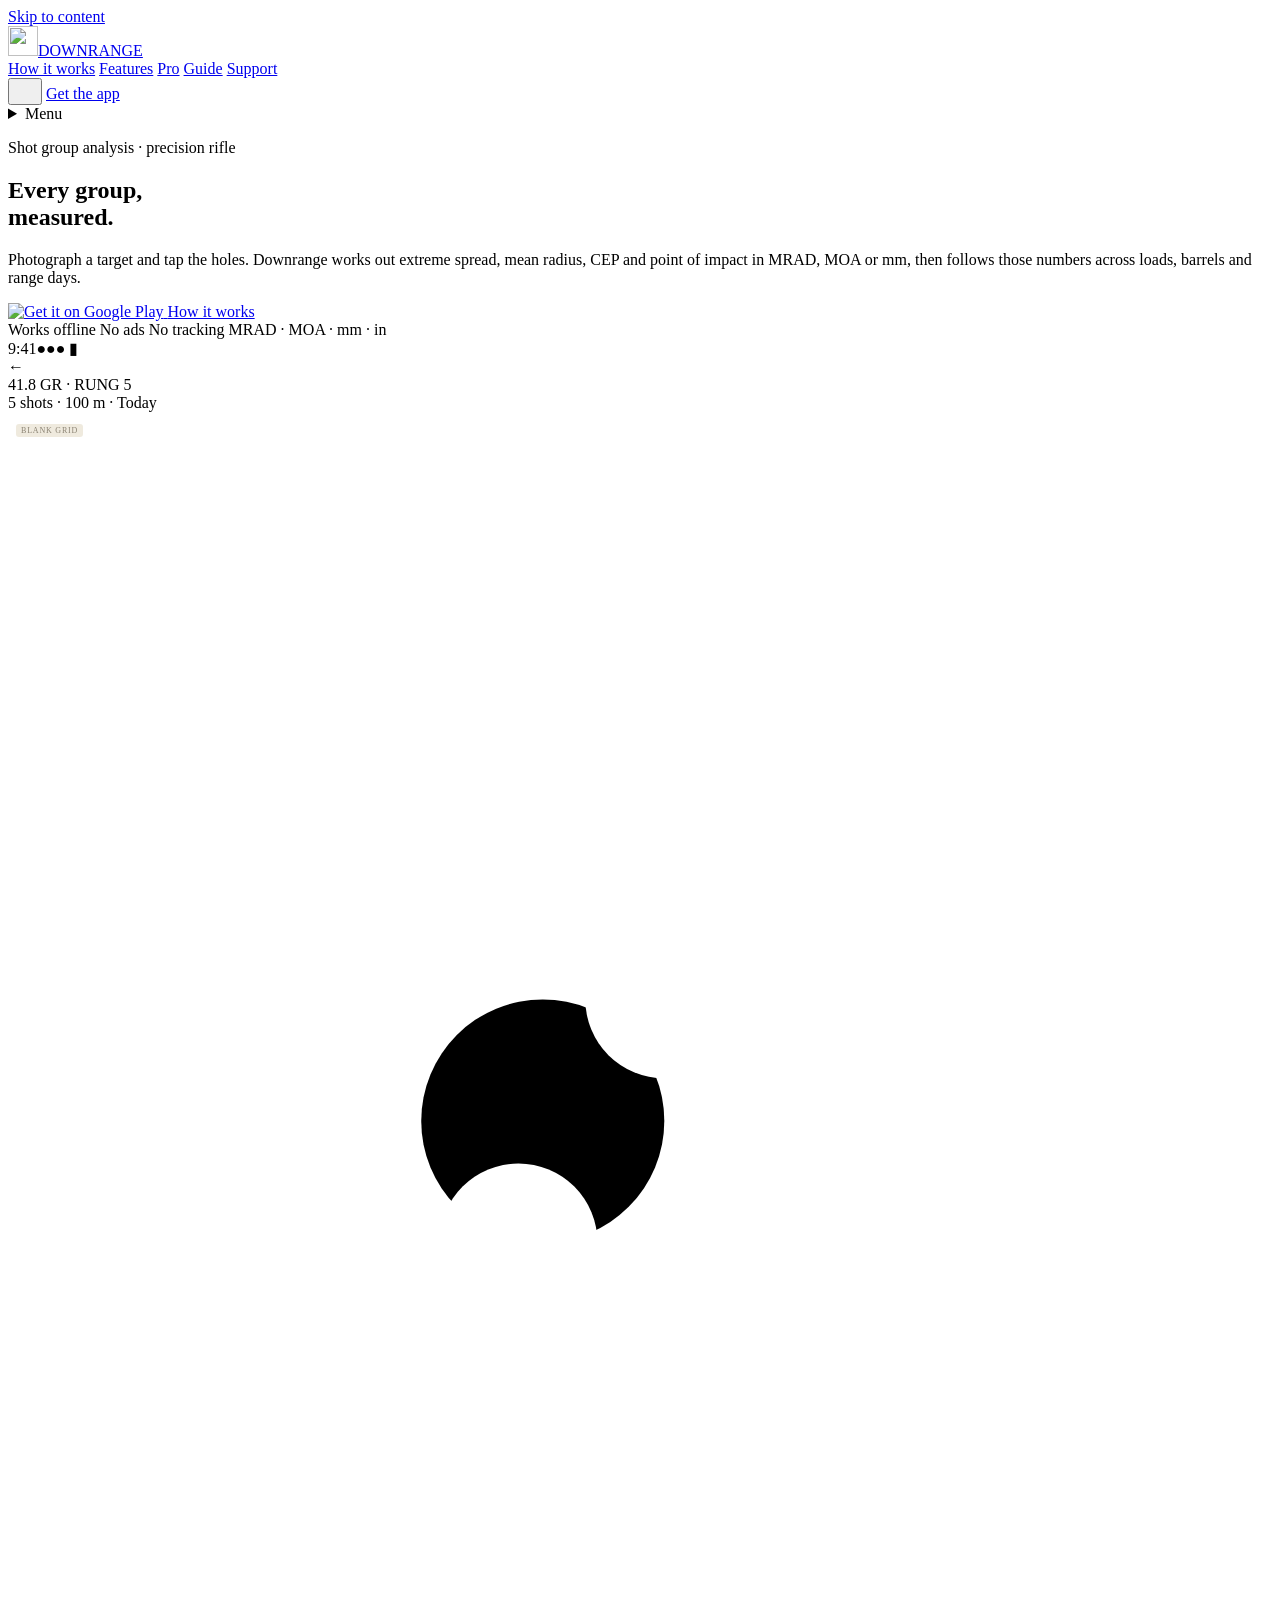
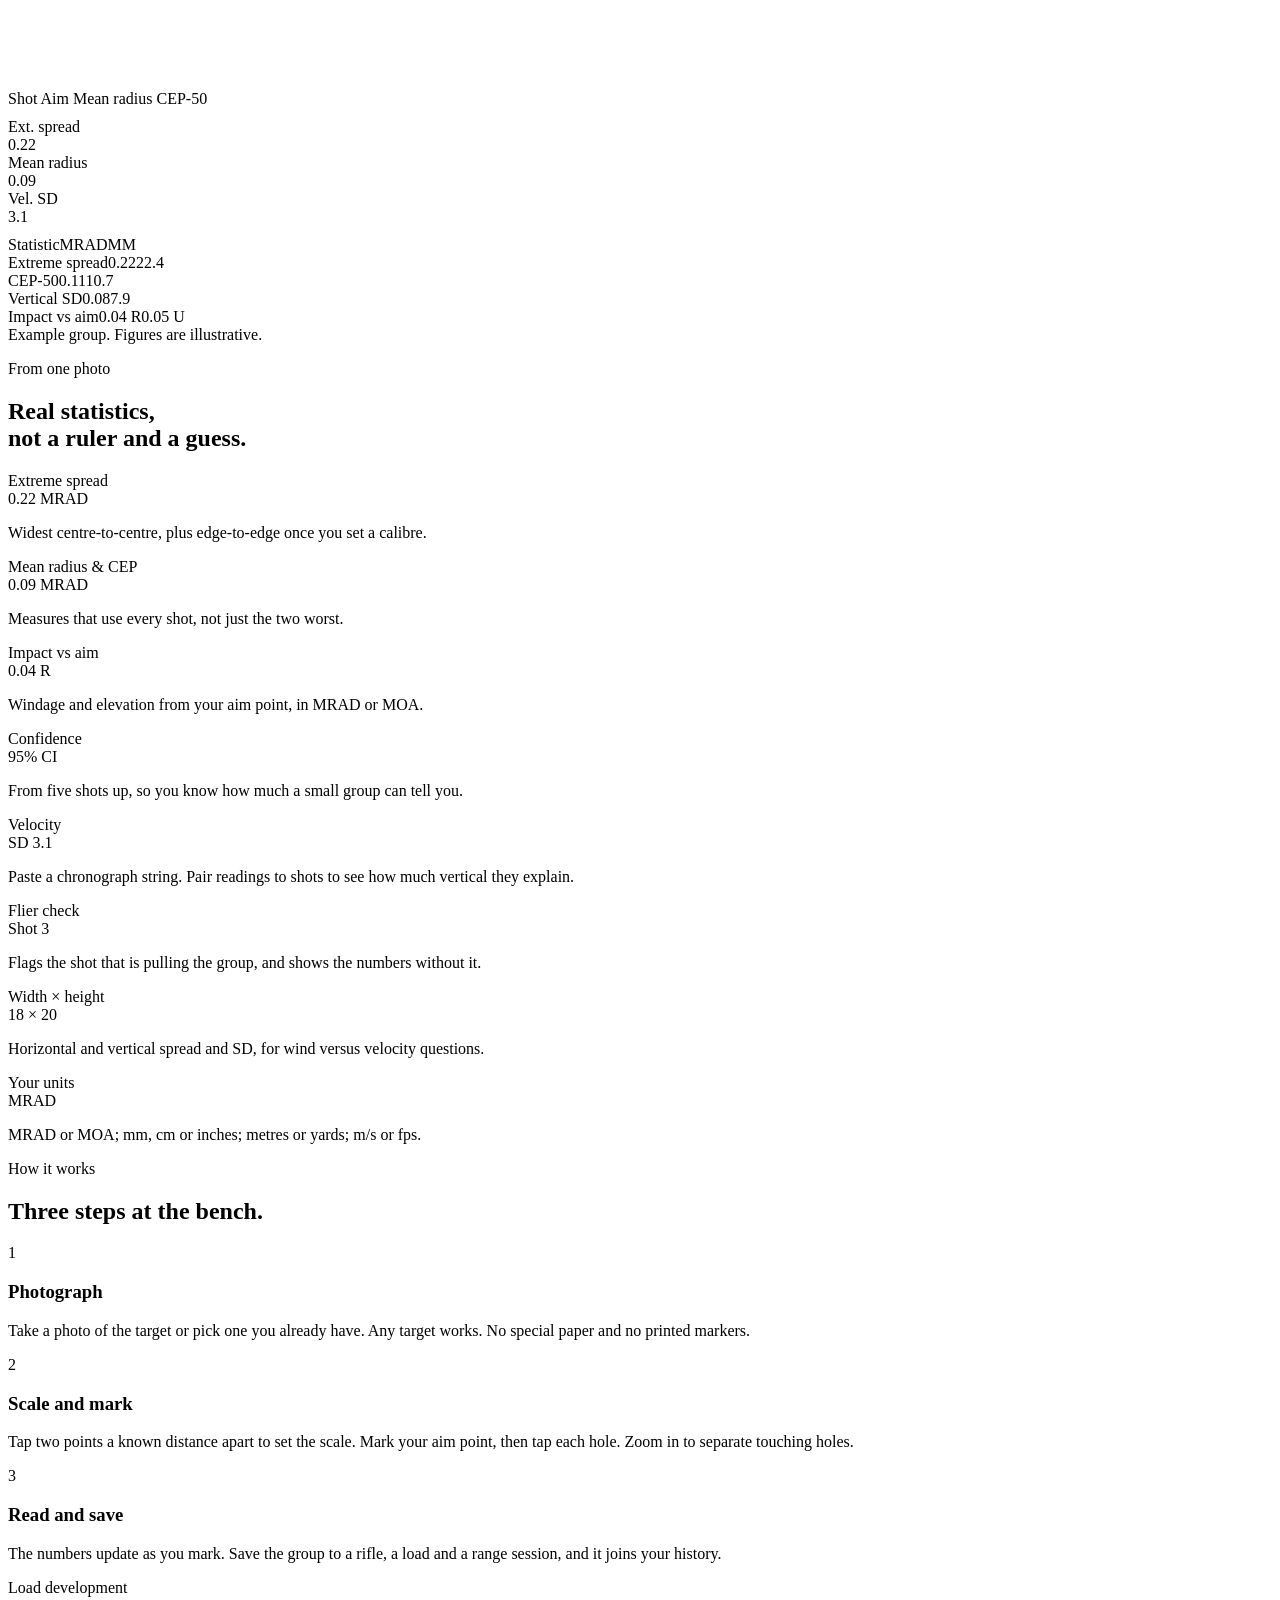
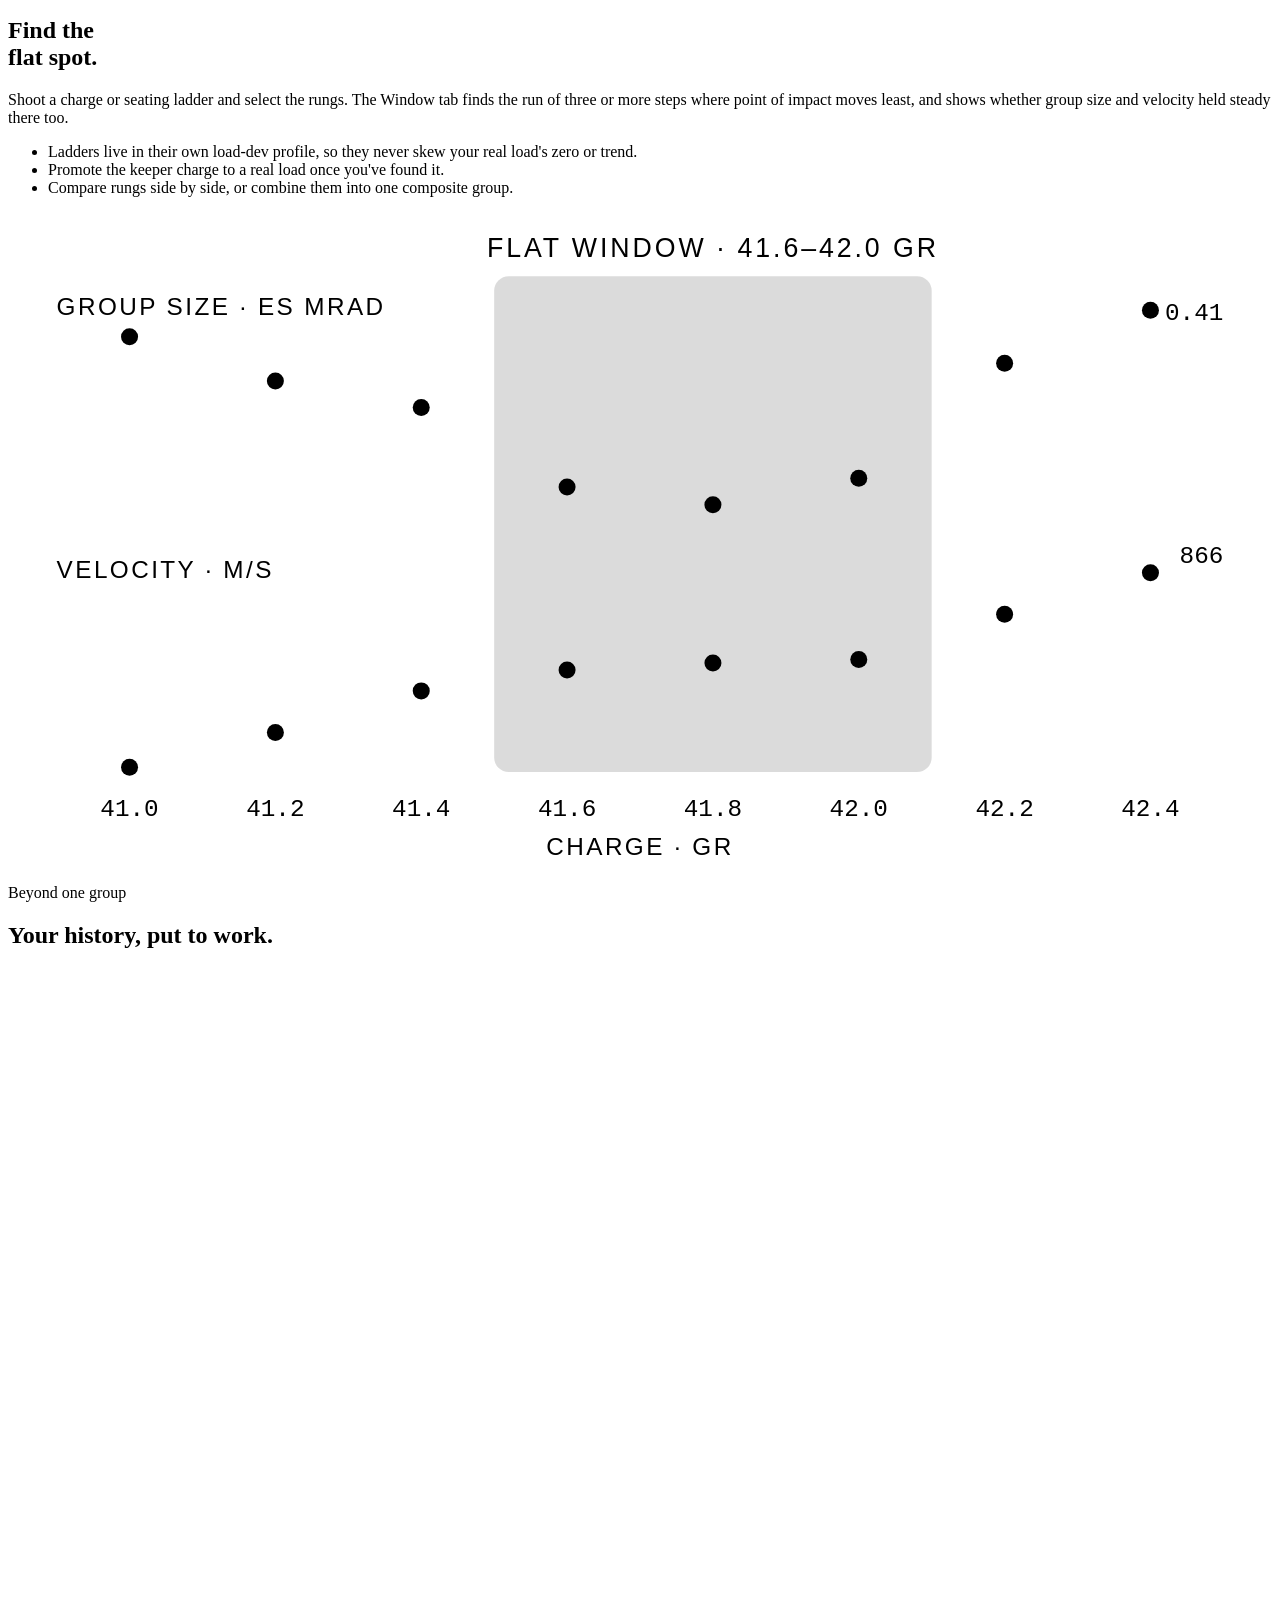
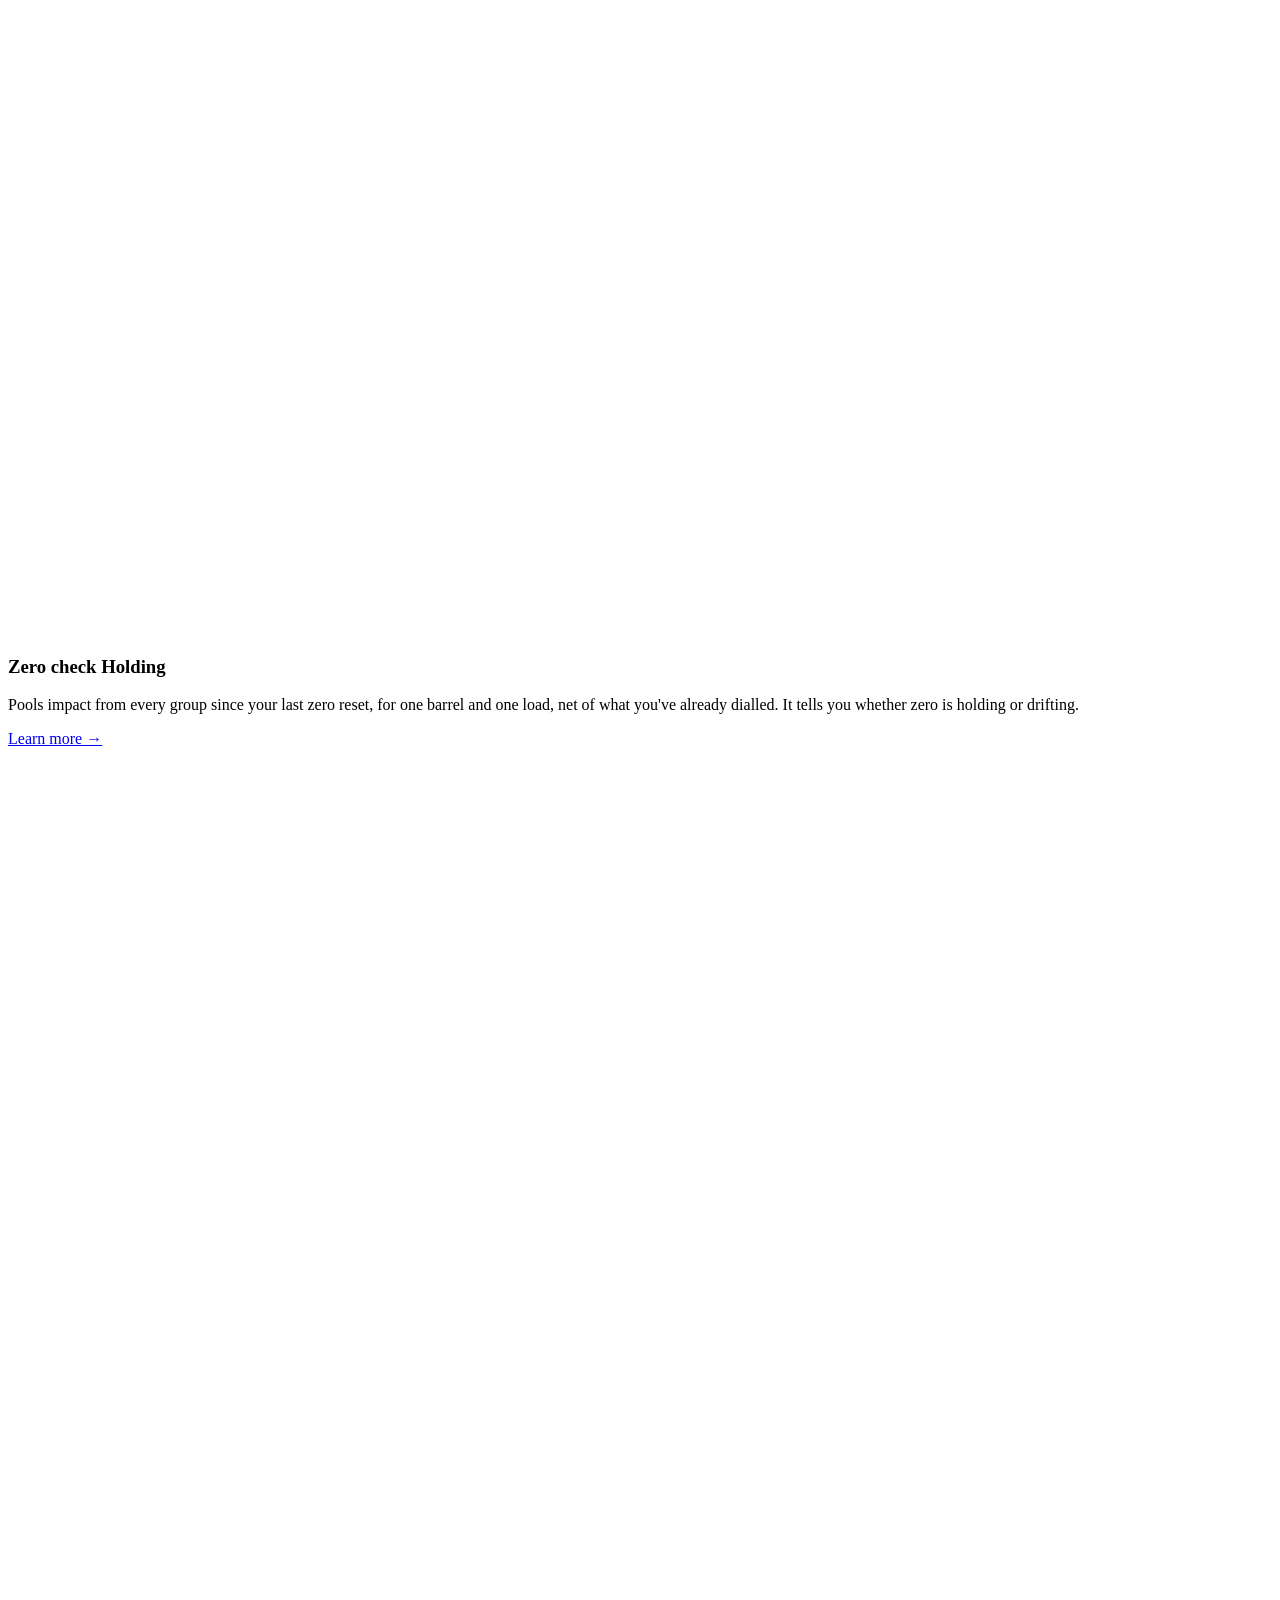
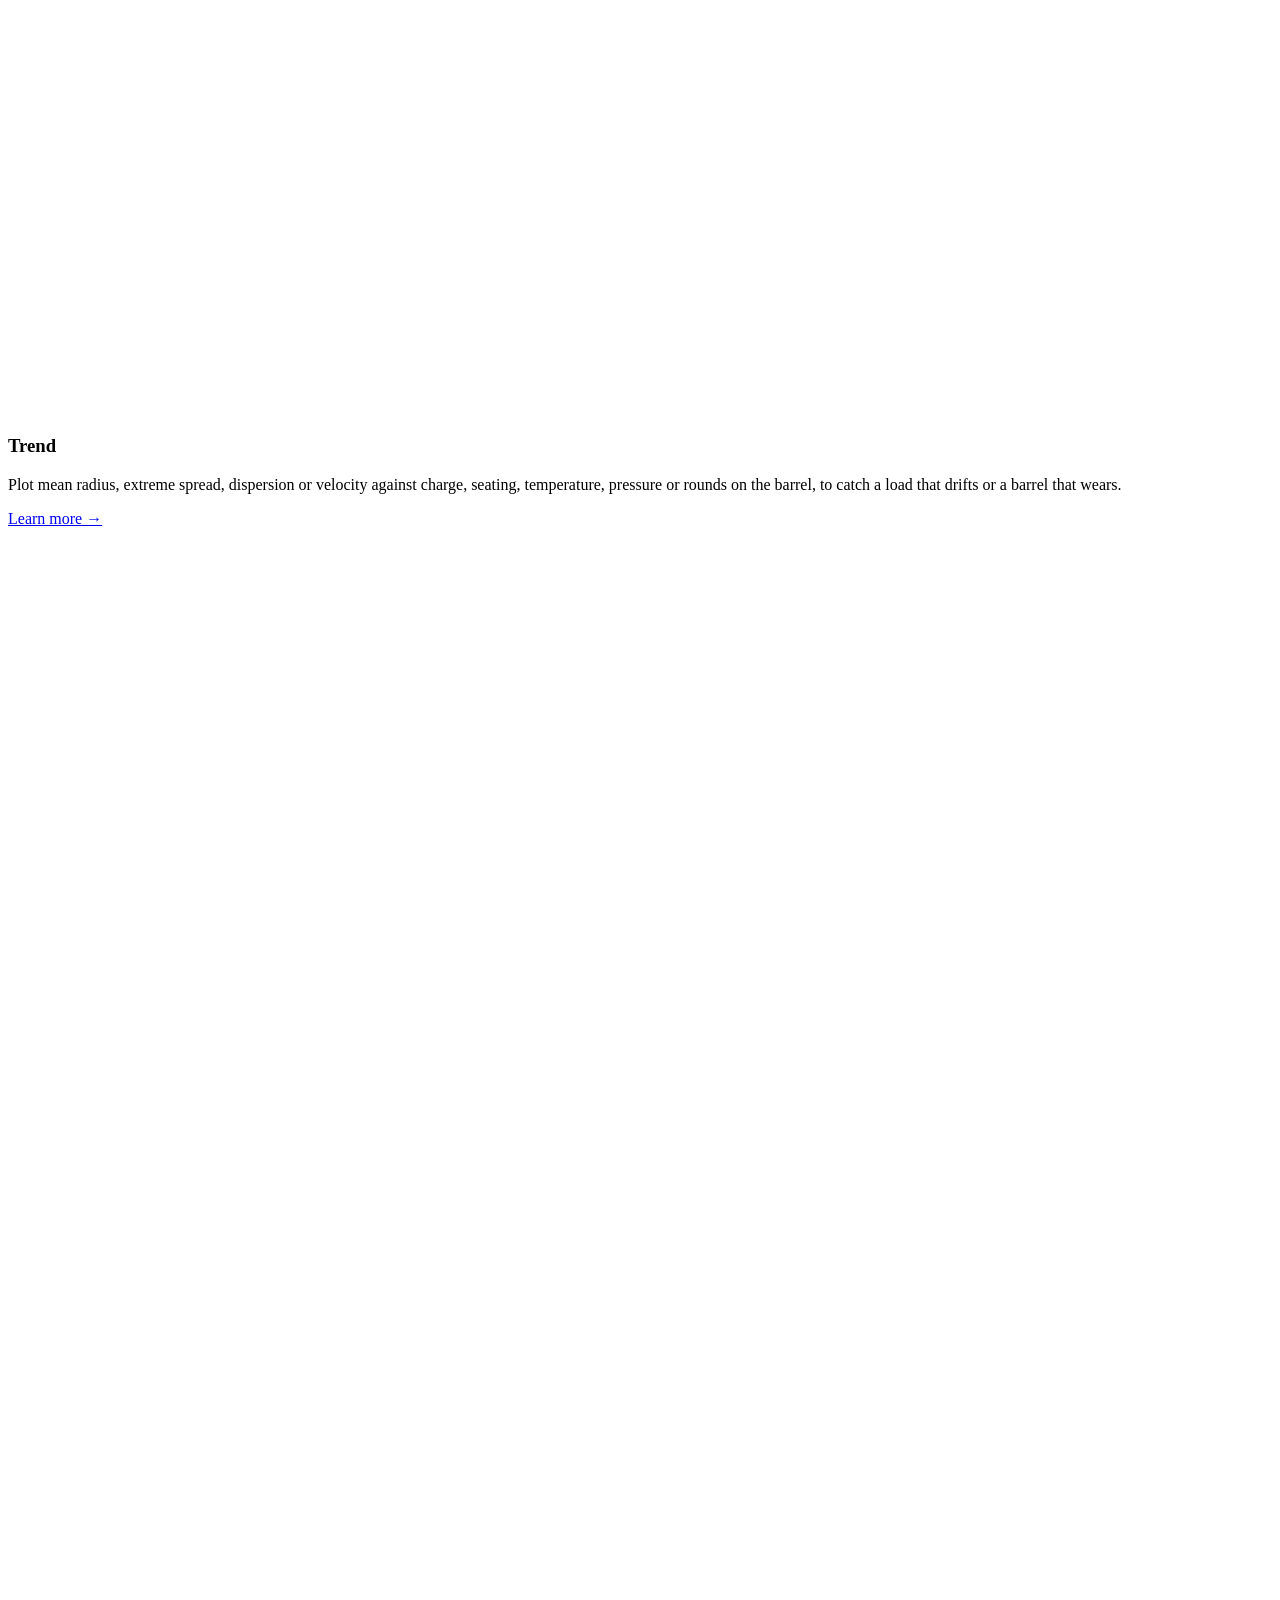
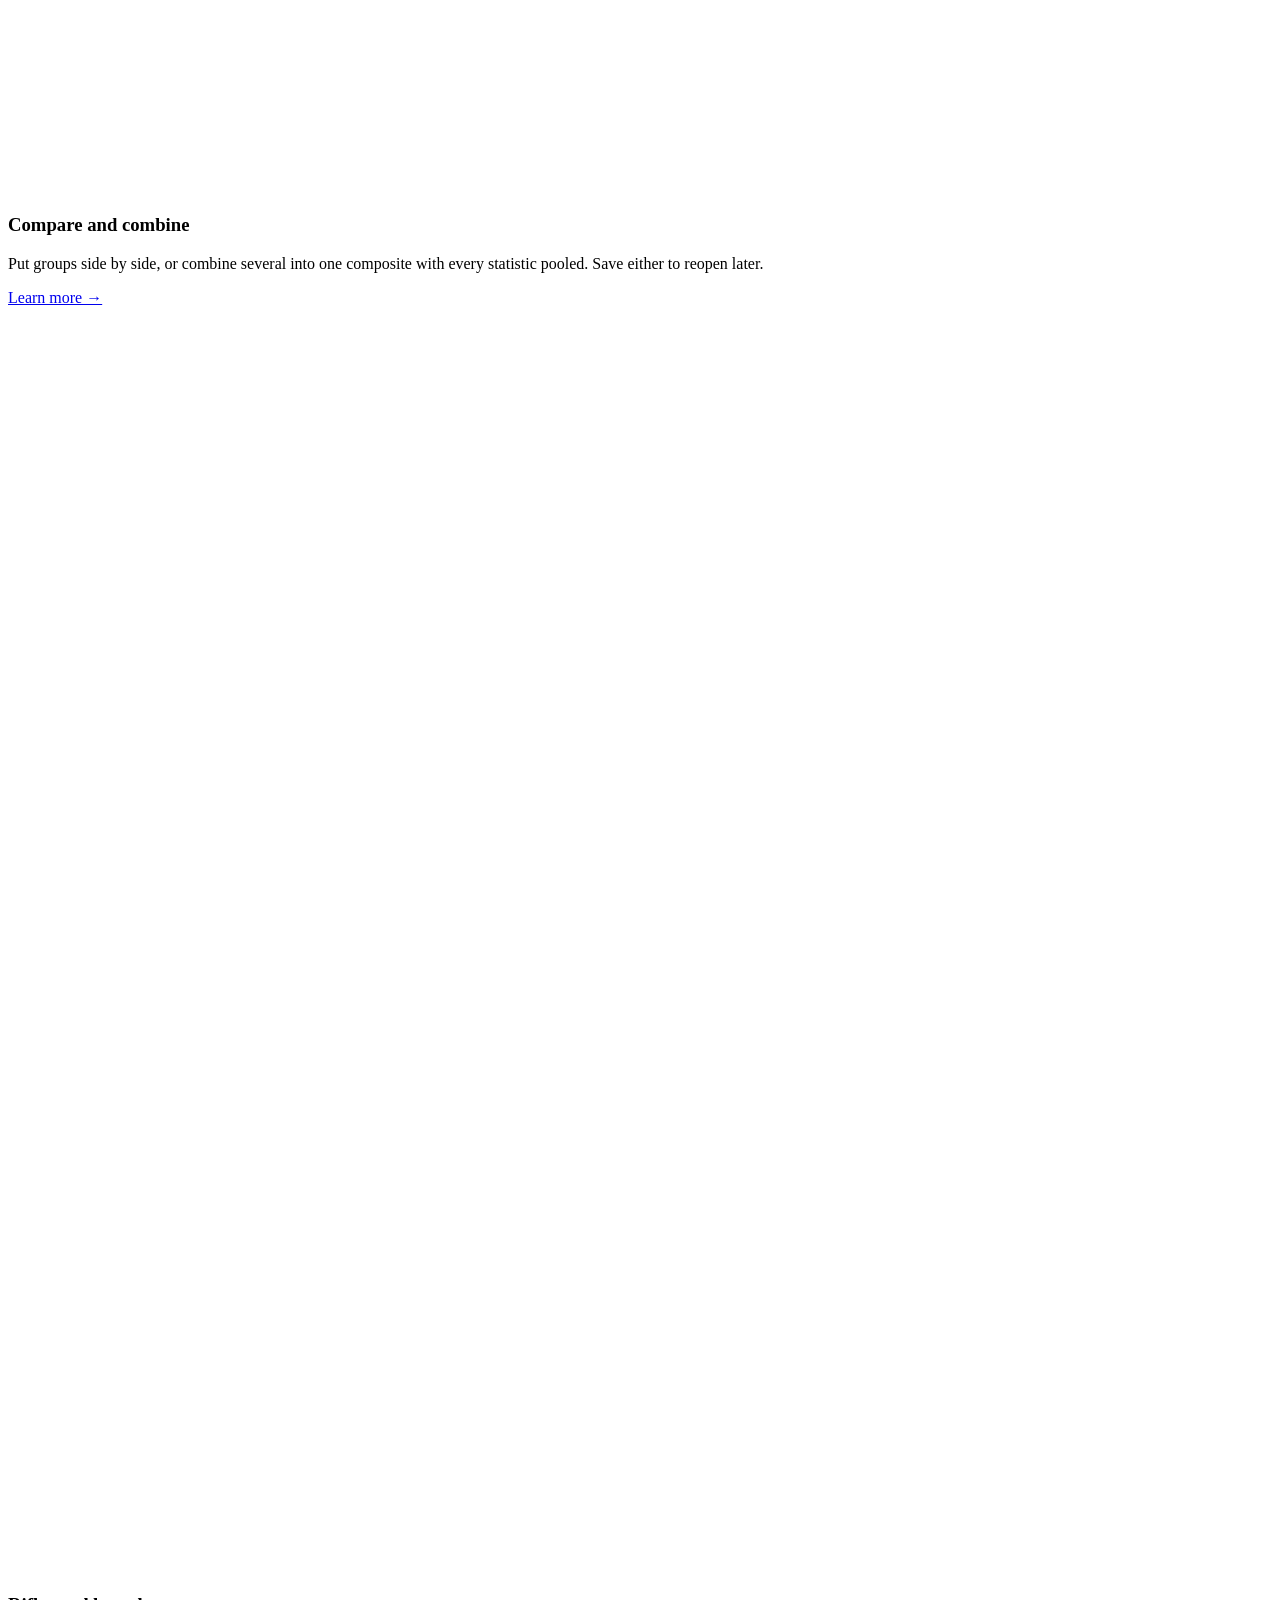
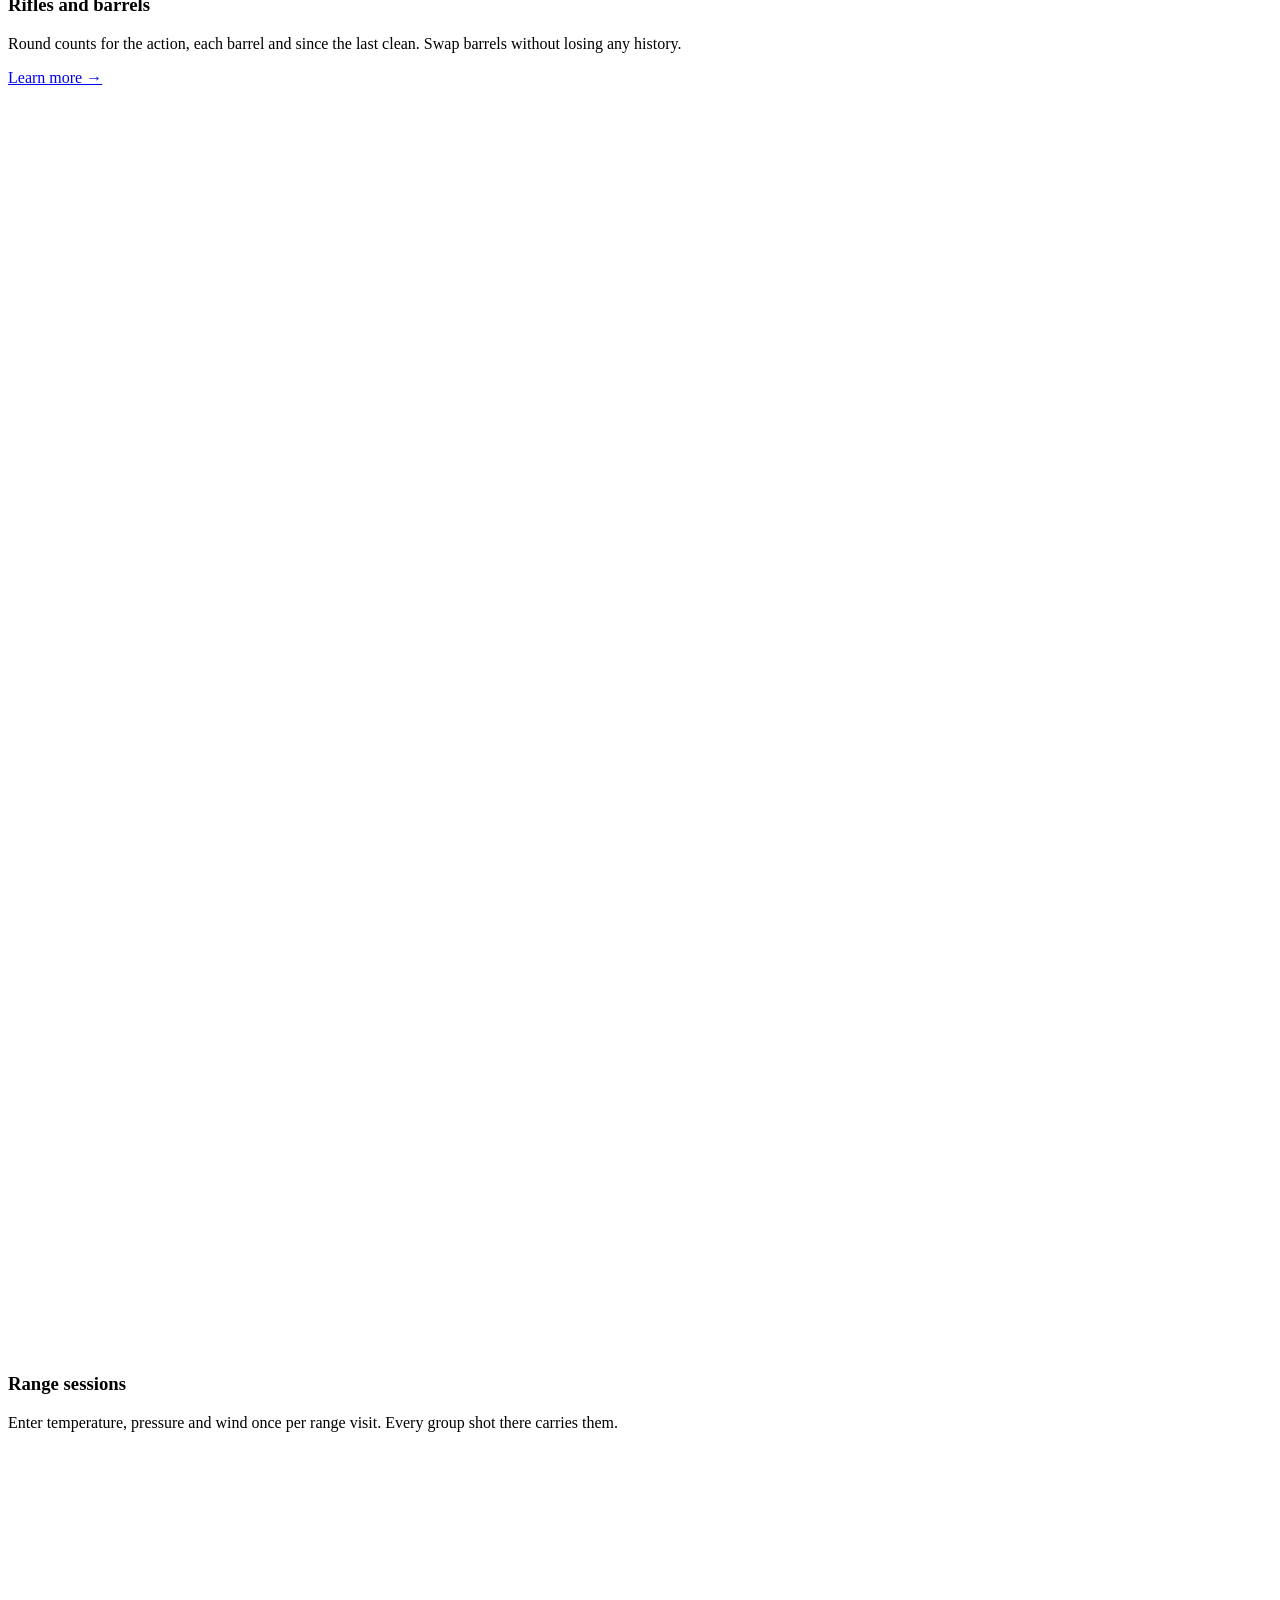
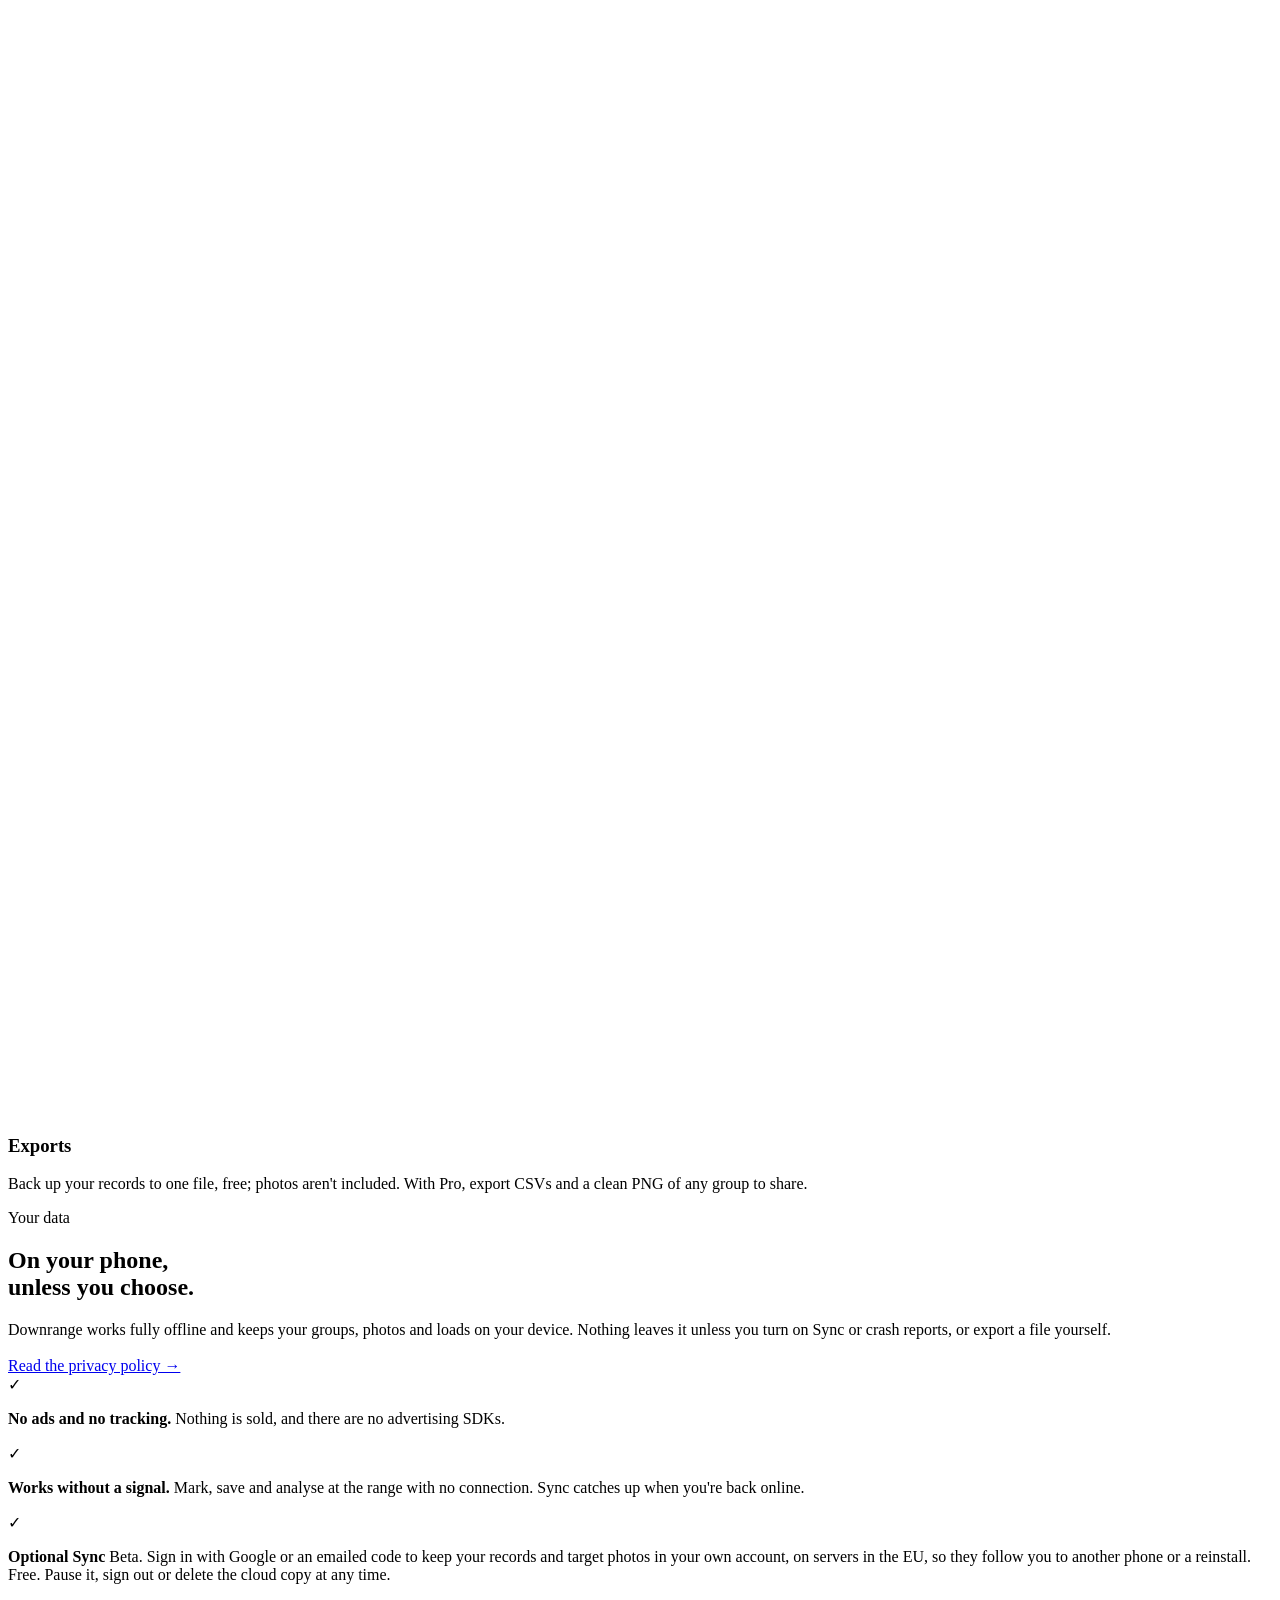
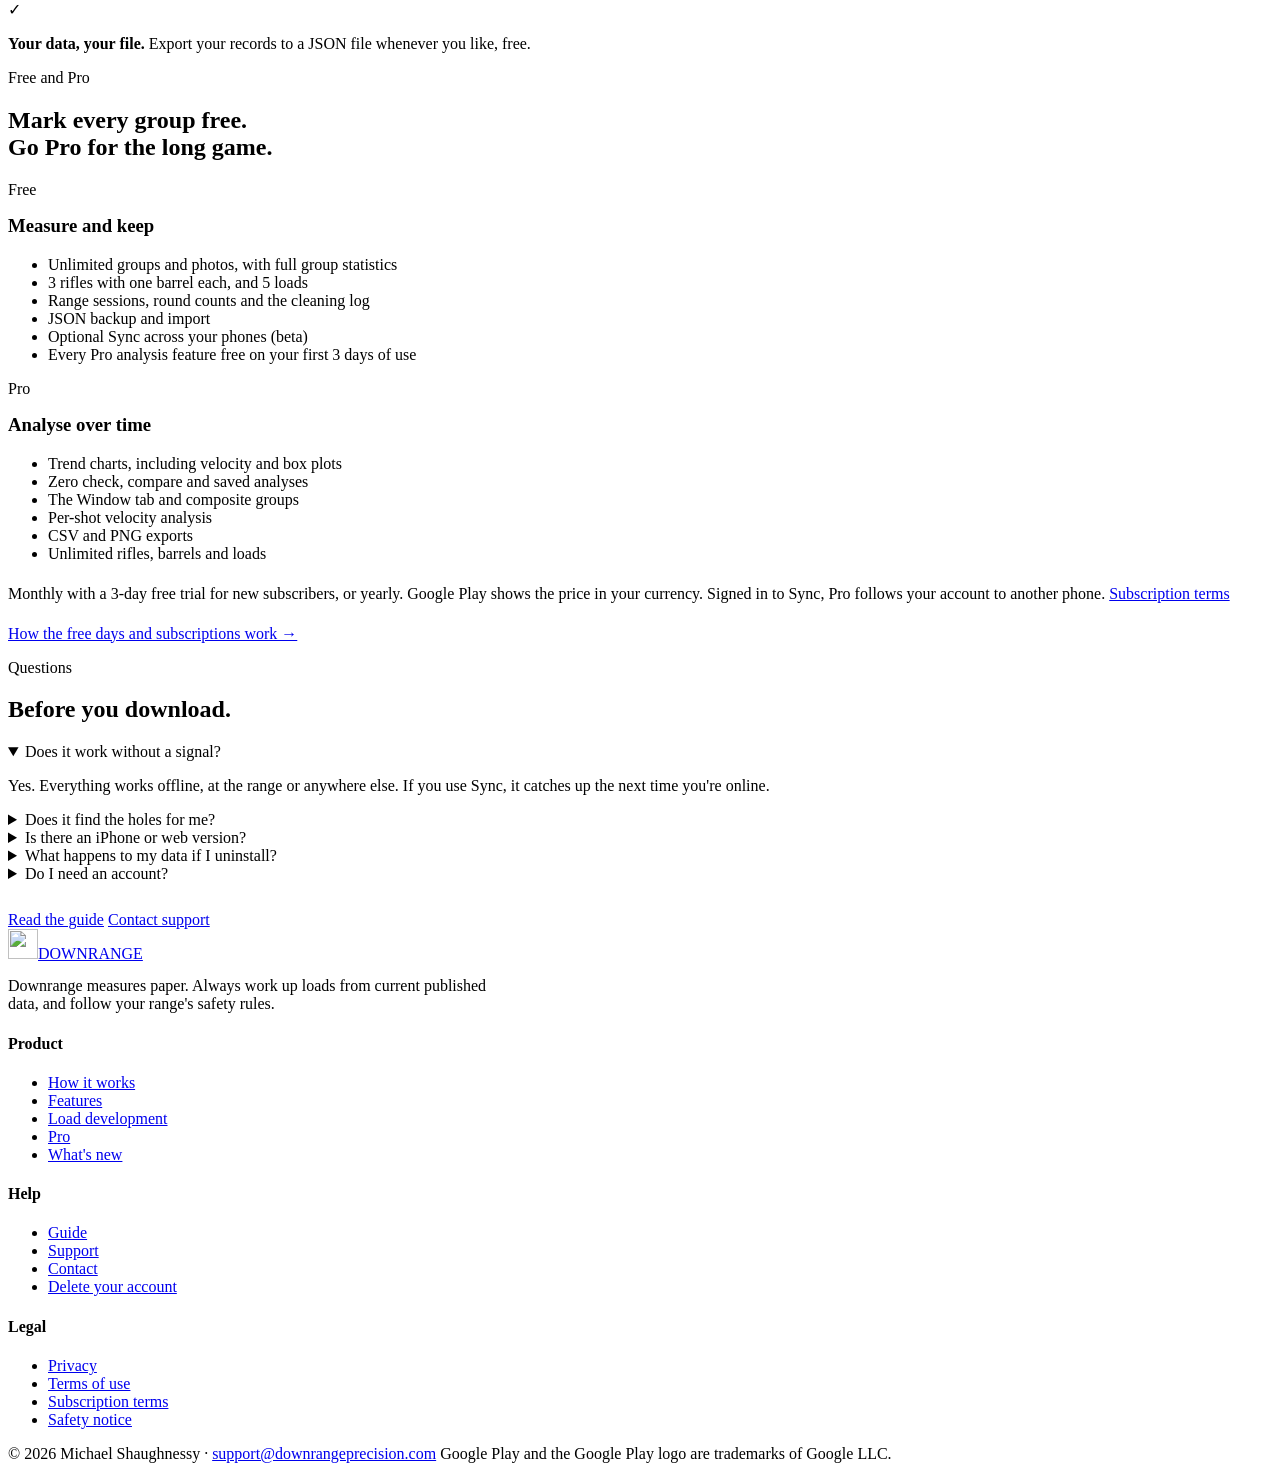
==== index.html @ 908dccd3 "Deploy 9621d02" ====
<!doctype html>
<html lang="en">
<head>
<meta charset="utf-8">
<meta name="viewport" content="width=device-width, initial-scale=1">
<meta name="theme-color" content="#1B1A17">
<meta name="robots" content="noindex, nofollow">
<link rel="icon" href="/downrange-site/icon-192.png">
<link rel="apple-touch-icon" href="/downrange-site/icon-192.png">
<script>
  // Same rule as the app: dark by default, light is the visitor's choice.
  // Set before first paint so a light-theme visitor never sees a dark flash.
  (function () {
    try { if (localStorage.getItem('downrange:site-theme') === 'light') document.documentElement.setAttribute('data-theme', 'light'); } catch (e) {}
  })();
</script>

<title>Downrange · Shot group analysis for precision rifle</title>
<meta name="description" content="Photograph a target, mark the holes, and get real group statistics in MRAD, MOA or mm. Then follow them across loads, barrels and range days. Works offline.">
  <script type="module" crossorigin src="/downrange-site/assets/site-DvRxkyaF.js"></script>
  <link rel="stylesheet" crossorigin href="/downrange-site/assets/site-BEydrbek.css">
</head>
<body>
<a class="skip" href="#main">Skip to content</a>
<header class="site-header">
  <div class="wrap">
    <a class="brand" href="/downrange-site/"><img src="/downrange-site/icon-192.png" alt="" width="30" height="30">DOWNRANGE</a>
    <nav class="nav" aria-label="Main">
      <a href="/downrange-site/#how">How it works</a>
      <a href="/downrange-site/features/" data-nav="features">Features</a>
      <a href="/downrange-site/pro/" data-nav="pro">Pro</a>
      <a href="/downrange-site/guide/" data-nav="guide">Guide</a>
      <a href="/downrange-site/support/" data-nav="support">Support</a>
    </nav>
    <div class="header-actions">
      <button class="icon-btn" id="theme-toggle" type="button" aria-label="Switch between light and dark theme">
        <svg width="18" height="18" viewBox="0 0 24 24" fill="none" stroke="var(--brass-bright)" stroke-width="1.8" stroke-linecap="round" aria-hidden="true"><circle cx="12" cy="12" r="4.5"/><path d="M12 2.5v2.2M12 19.3v2.2M2.5 12h2.2M19.3 12h2.2M5.3 5.3l1.6 1.6M17.1 17.1l1.6 1.6M5.3 18.7l1.6-1.6M17.1 6.9l1.6-1.6"/></svg>
      </button>
      <a class="btn primary pill hide-xs" href="https://play.google.com/store/apps/details?id=com.downrange.analyzer">Get the app</a>
      <details class="menu">
        <summary class="btn outline pill">Menu</summary>
        <nav class="menu-panel" aria-label="Main">
          <a href="/downrange-site/#how">How it works</a>
          <a href="/downrange-site/features/">Features</a>
          <a href="/downrange-site/pro/">Pro</a>
          <a href="/downrange-site/guide/">Guide</a>
          <a href="/downrange-site/support/">Support</a>
        </nav>
      </details>
    </div>
  </div>
</header>


<main id="main">

  <!-- ===== Hero ===== -->
  <section class="hero">
    <div class="wrap">
      <div>
        <p class="section-label eyebrow">Shot group analysis · precision rifle</p>
        <h1>Every group,<br><span class="accent">measured.</span></h1>
        <p class="lead">Photograph a target and tap the holes. Downrange works out extreme spread, mean radius, CEP and point of impact in MRAD, MOA or mm, then follows those numbers across loads, barrels and range days.</p>
        <div class="cta-row" id="get">
          <a class="play-badge" href="https://play.google.com/store/apps/details?id=com.downrange.analyzer">
            <img src="/downrange-site/assets/google-play-badge-en-BAXiFmDF.png" alt="Get it on Google Play" width="202" height="78">
          </a>
          <a class="btn lg outline" href="#how">How it works</a>
        </div>
        <div class="chip-row trust">
          <span class="chip static">Works offline</span>
          <span class="chip static">No ads</span>
          <span class="chip static">No tracking</span>
          <span class="chip static">MRAD · MOA · mm · in</span>
        </div>
      </div>

      <div class="phone-col">
        <div class="phone" role="img" aria-label="Group Detail screen: a five-shot group at 100 metres with an extreme spread of 0.22 MRAD">
          <div class="phone-screen">
            <div class="phone-status"><span>9:41</span><span>●●● ▮</span></div>
            <div class="header-pushed">
              <span class="back-btn" aria-hidden="true">←</span>
              <div class="header-titles"><div class="header-title">41.8 GR · RUNG 5</div><div class="header-subtitle">5 shots · 100 m · Today</div></div>
            </div>
            <div class="screen-pad" style="display:flex;flex-direction:column;gap:10px;padding-top:4px">
              <div style="position:relative;background:var(--paper);border-radius:12px;overflow:hidden;aspect-ratio:1/1">
                <svg viewBox="24 29 52 52" style="position:absolute;inset:0;width:100%;height:100%">
                  <g stroke="var(--grid-line)" stroke-width=".16">
                    <path d="M10 0V100M20 0V100M30 0V100M40 0V100M50 0V100M60 0V100M70 0V100M80 0V100M90 0V100"/>
                    <path d="M0 8H100M0 18H100M0 28H100M0 38H100M0 48H100M0 58H100M0 68H100M0 78H100M0 88H100M0 98H100"/>
                  </g>
                  <g fill="none" stroke="var(--ring)" stroke-width=".25">
                    <circle cx="46" cy="58" r="12"/><circle cx="46" cy="58" r="24"/><circle cx="46" cy="58" r="36"/>
                  </g>
                  <circle cx="46" cy="58" r="5" fill="var(--bull)"/>
                  <!-- aim to mean point of impact -->
                  <line x1="46" y1="58" x2="50.2" y2="52.6" stroke="var(--aim)" stroke-opacity=".55" stroke-width=".4" stroke-dasharray=".9 .9"/>
                  <!-- mean radius (brass) and CEP-50 rings around the mean POI -->
                  <circle cx="50.2" cy="52.6" r="8.77" fill="none" stroke="var(--brass-bright)" stroke-width=".4" stroke-dasharray="1.1 1.1"/>
                  <circle cx="50.2" cy="52.6" r="10.73" fill="none" stroke="var(--cep)" stroke-width=".4" stroke-dasharray="1.1 1.1"/>
                  <!-- aim point -->
                  <g stroke="var(--aim)" stroke-width=".5" fill="none">
                    <path d="M46 52.5V63.5M40.5 58H51.5"/><circle cx="46" cy="58" r="2.8"/>
                  </g>
                  <!-- shots, 6.5 mm holes, numbered in marking order -->
                  <g font-family="IBM Plex Mono, monospace" font-size="3" font-weight="600" text-anchor="middle" fill="#fff">
                    <circle cx="41" cy="47" r="3.25" fill="var(--shot)" stroke="var(--paper)" stroke-width=".35"/><text x="41" y="48.1">1</text>
                    <circle cx="55" cy="43" r="3.25" fill="var(--shot)" stroke="var(--paper)" stroke-width=".35"/><text x="55" y="44.1">2</text>
                    <circle cx="59" cy="57" r="3.25" fill="var(--shot)" stroke="var(--paper)" stroke-width=".35"/><text x="59" y="58.1">3</text>
                    <circle cx="45" cy="63" r="3.25" fill="var(--shot)" stroke="var(--paper)" stroke-width=".35"/><text x="45" y="64.1">4</text>
                    <circle cx="51" cy="53" r="3.25" fill="var(--shot)" stroke="var(--paper)" stroke-width=".35"/><text x="51" y="54.1">5</text>
                  </g>
                  <!-- mean point of impact -->
                  <path d="M50.2 49.4V55.8M47 52.6H53.4" stroke="var(--brass-bright)" stroke-width=".45"/>
                </svg>
                <div style="position:absolute;left:8px;top:8px;font-size:8px;letter-spacing:.1em;color:#8a8272;background:rgba(237,231,217,.85);padding:2px 5px;border-radius:3px">BLANK GRID</div>
              </div>
              <div class="legend">
                <span><span class="dot" style="background:var(--shot)"></span>Shot</span>
                <span><span class="dot" style="background:var(--aim)"></span>Aim</span>
                <span><span class="dot" style="border:1.5px dashed var(--brass-bright);background:none"></span>Mean radius</span>
                <span><span class="dot" style="border:1.5px dashed var(--cep);background:none"></span>CEP-50</span>
              </div>
              <div class="stat-tiles">
                <div class="stat-tile"><div class="stat-tile-label">Ext. spread</div><div class="stat-tile-val">0.22</div></div>
                <div class="stat-tile"><div class="stat-tile-label">Mean radius</div><div class="stat-tile-val">0.09</div></div>
                <div class="stat-tile"><div class="stat-tile-label">Vel. SD</div><div class="stat-tile-val">3.1</div></div>
              </div>
              <div class="stats-table">
                <div class="stats-row header"><span class="stat-label" style="color:inherit">Statistic</span><span class="stat-val">MRAD</span><span class="stat-val">MM</span></div>
                <div class="stats-row highlight"><span class="stat-label">Extreme spread</span><span class="stat-val">0.22</span><span class="stat-val">22.4</span></div>
                <div class="stats-row"><span class="stat-label">CEP-50</span><span class="stat-val">0.11</span><span class="stat-val">10.7</span></div>
                <div class="stats-row"><span class="stat-label">Vertical SD</span><span class="stat-val">0.08</span><span class="stat-val">7.9</span></div>
                <div class="stats-row"><span class="stat-label">Impact vs aim</span><span class="stat-val">0.04 R</span><span class="stat-val">0.05 U</span></div>
              </div>
            </div>
          </div>
        </div>
        <p class="small" style="margin:0">Example group. Figures are illustrative.</p>
      </div>
    </div>
  </section>

  <!-- ===== What one photo gives you ===== -->
  <section class="rule">
    <div class="wrap">
      <p class="section-label eyebrow">From one photo</p>
      <h2>Real statistics,<br>not a ruler and a guess.</h2>
      <div class="metric-grid">
        <div class="metric"><div class="stat-tile-label">Extreme spread</div><div class="stat-tile-val">0.22 MRAD</div><p>Widest centre-to-centre, plus edge-to-edge once you set a calibre.</p></div>
        <div class="metric"><div class="stat-tile-label">Mean radius &amp; CEP</div><div class="stat-tile-val">0.09 MRAD</div><p>Measures that use every shot, not just the two worst.</p></div>
        <div class="metric"><div class="stat-tile-label">Impact vs aim</div><div class="stat-tile-val">0.04 R</div><p>Windage and elevation from your aim point, in MRAD or MOA.</p></div>
        <div class="metric"><div class="stat-tile-label">Confidence</div><div class="stat-tile-val">95% CI</div><p>From five shots up, so you know how much a small group can tell you.</p></div>
        <div class="metric"><div class="stat-tile-label">Velocity</div><div class="stat-tile-val">SD 3.1</div><p>Paste a chronograph string. Pair readings to shots to see how much vertical they explain.</p></div>
        <div class="metric"><div class="stat-tile-label">Flier check</div><div class="stat-tile-val">Shot 3</div><p>Flags the shot that is pulling the group, and shows the numbers without it.</p></div>
        <div class="metric"><div class="stat-tile-label">Width × height</div><div class="stat-tile-val">18 × 20</div><p>Horizontal and vertical spread and SD, for wind versus velocity questions.</p></div>
        <div class="metric"><div class="stat-tile-label">Your units</div><div class="stat-tile-val">MRAD</div><p>MRAD or MOA; mm, cm or inches; metres or yards; m/s or fps.</p></div>
      </div>
    </div>
  </section>

  <!-- ===== How it works ===== -->
  <section class="rule" id="how">
    <div class="wrap">
      <p class="section-label eyebrow">How it works</p>
      <h2>Three steps at the bench.</h2>
      <div class="steps">
        <div class="card step"><div class="step-num">1</div><h3>Photograph</h3><p>Take a photo of the target or pick one you already have. Any target works. No special paper and no printed markers.</p></div>
        <div class="card step"><div class="step-num">2</div><h3>Scale and mark</h3><p>Tap two points a known distance apart to set the scale. Mark your aim point, then tap each hole. Zoom in to separate touching holes.</p></div>
        <div class="card step"><div class="step-num">3</div><h3>Read and save</h3><p>The numbers update as you mark. Save the group to a rifle, a load and a range session, and it joins your history.</p></div>
      </div>
    </div>
  </section>

  <!-- ===== Load development spotlight ===== -->
  <section class="rule" id="load-dev">
    <div class="wrap split">
      <div>
        <p class="section-label eyebrow">Load development</p>
        <h2>Find the<br><span class="accent">flat spot.</span></h2>
        <p class="lead" style="margin-bottom:0">Shoot a charge or seating ladder and select the rungs. The Window tab finds the run of three or more steps where point of impact moves least, and shows whether group size and velocity held steady there too.</p>
        <ul>
          <li>Ladders live in their own load-dev profile, so they never skew your real load's zero or trend.</li>
          <li>Promote the keeper charge to a real load once you've found it.</li>
          <li>Compare rungs side by side, or combine them into one composite group.</li>
        </ul>
      </div>
      <div class="card chart-card">
        <svg viewBox="0 0 520 268" role="img" aria-label="Ladder chart: group size and velocity across charges from 41.0 to 42.4 grains, with a flat window from 41.6 to 42.0">
          <rect x="200" y="26" width="180" height="204" fill="var(--brass)" opacity=".14" rx="6"/>
          <text x="290" y="18" text-anchor="middle" font-family="Oswald, sans-serif" font-size="11" letter-spacing="1.2" fill="var(--brass-bright)">FLAT WINDOW · 41.6–42.0 GR</text>
          <g font-family="Oswald, sans-serif" font-size="10" letter-spacing="1">
            <text x="20" y="42" fill="var(--brass-bright)">GROUP SIZE · ES MRAD</text>
            <text x="20" y="150" fill="var(--tag-bright)">VELOCITY · M/S</text>
          </g>
          <g stroke="var(--row-divider)" stroke-width="1"><path d="M20 120H500M20 228H500"/></g>
          <polyline fill="none" stroke="var(--brass-bright)" stroke-width="2" points="50,50.9 110,69.1 170,80 230,112.7 290,120 350,109.1 410,61.8 470,40"/>
          <g fill="var(--brass-bright)"><circle cx="50" cy="50.9" r="3.5"/><circle cx="110" cy="69.1" r="3.5"/><circle cx="170" cy="80" r="3.5"/><circle cx="230" cy="112.7" r="3.5"/><circle cx="290" cy="120" r="3.5"/><circle cx="350" cy="109.1" r="3.5"/><circle cx="410" cy="61.8" r="3.5"/><circle cx="470" cy="40" r="3.5"/></g>
          <polyline fill="none" stroke="var(--tag-bright)" stroke-width="2" points="50,228 110,213.7 170,196.6 230,188 290,185.1 350,183.7 410,165.1 470,148"/>
          <g fill="var(--tag-bright)"><circle cx="50" cy="228" r="3.5"/><circle cx="110" cy="213.7" r="3.5"/><circle cx="170" cy="196.6" r="3.5"/><circle cx="230" cy="188" r="3.5"/><circle cx="290" cy="185.1" r="3.5"/><circle cx="350" cy="183.7" r="3.5"/><circle cx="410" cy="165.1" r="3.5"/><circle cx="470" cy="148" r="3.5"/></g>
          <g font-family="IBM Plex Mono, monospace" font-size="10" text-anchor="end">
            <text x="500" y="44" fill="var(--brass-bright)">0.41</text>
            <text x="500" y="144" fill="var(--tag-bright)">866</text>
          </g>
          <g font-family="IBM Plex Mono, monospace" font-size="10" fill="var(--muted)" text-anchor="middle">
            <text x="50" y="248">41.0</text><text x="110" y="248">41.2</text><text x="170" y="248">41.4</text><text x="230" y="248">41.6</text>
            <text x="290" y="248">41.8</text><text x="350" y="248">42.0</text><text x="410" y="248">42.2</text><text x="470" y="248">42.4</text>
            <text x="260" y="264" font-family="Oswald, sans-serif" letter-spacing="1">CHARGE · GR</text>
          </g>
        </svg>
      </div>
    </div>
  </section>

  <!-- ===== Feature grid ===== -->
  <section class="rule" id="features">
    <div class="wrap">
      <p class="section-label eyebrow">Beyond one group</p>
      <h2>Your history, put to work.</h2>
      <div class="features">
        <div class="card feature">
          <svg viewBox="0 0 30 30" fill="none" stroke="var(--brass-bright)" stroke-width="1.6"><circle cx="15" cy="15" r="10"/><circle cx="15" cy="15" r="3.5"/><path d="M15 2v6M15 22v6M2 15h6M22 15h6"/></svg>
          <h3>Zero check <span class="type-tag normal">Holding</span></h3>
          <p>Pools impact from every group since your last zero reset, for one barrel and one load, net of what you've already dialled. It tells you whether zero is holding or drifting.</p>
          <a class="more" href="/downrange-site/features/zero-check/">Learn more →</a>
        </div>
        <div class="card feature">
          <svg viewBox="0 0 30 30" fill="none" stroke="var(--brass-bright)" stroke-width="1.6" stroke-linecap="round" stroke-linejoin="round"><path d="M3 25h24"/><path d="M4 20l6-6 5 4 6-9 5 4"/></svg>
          <h3>Trend</h3>
          <p>Plot mean radius, extreme spread, dispersion or velocity against charge, seating, temperature, pressure or rounds on the barrel, to catch a load that drifts or a barrel that wears.</p>
          <a class="more" href="/downrange-site/features/trend/">Learn more →</a>
        </div>
        <div class="card feature">
          <svg viewBox="0 0 30 30" fill="none" stroke="var(--brass-bright)" stroke-width="1.6"><circle cx="11" cy="15" r="8"/><circle cx="19" cy="15" r="8"/></svg>
          <h3>Compare and combine</h3>
          <p>Put groups side by side, or combine several into one composite with every statistic pooled. Save either to reopen later.</p>
          <a class="more" href="/downrange-site/features/compare-and-combine/">Learn more →</a>
        </div>
        <div class="card feature">
          <svg viewBox="0 0 30 30" fill="none" stroke="var(--brass-bright)" stroke-width="1.6" stroke-linejoin="round"><path d="M4 18h16l5-3-5-3H4z"/><path d="M8 12v6M12 12v6"/></svg>
          <h3>Rifles and barrels</h3>
          <p>Round counts for the action, each barrel and since the last clean. Swap barrels without losing any history.</p>
          <a class="more" href="/downrange-site/features/rifles-and-barrels/">Learn more →</a>
        </div>
        <div class="card feature">
          <svg viewBox="0 0 30 30" fill="none" stroke="var(--brass-bright)" stroke-width="1.6" stroke-linecap="round"><rect x="4" y="6" width="22" height="20" rx="3"/><path d="M4 12h22M10 3v6M20 3v6"/></svg>
          <h3>Range sessions</h3>
          <p>Enter temperature, pressure and wind once per range visit. Every group shot there carries them.</p>
        </div>
        <div class="card feature">
          <svg viewBox="0 0 30 30" fill="none" stroke="var(--brass-bright)" stroke-width="1.6" stroke-linecap="round" stroke-linejoin="round"><path d="M15 4v15M9 13l6 6 6-6"/><path d="M5 22v4h20v-4"/></svg>
          <h3>Exports</h3>
          <p>Back up your records to one file, free; photos aren't included. With Pro, export CSVs and a clean PNG of any group to share.</p>
        </div>
      </div>
    </div>
  </section>

  <!-- ===== Privacy ===== -->
  <section class="privacy-band" id="privacy">
    <div class="wrap split">
      <div>
        <p class="section-label eyebrow">Your data</p>
        <h2>On your phone,<br><span class="accent">unless you choose.</span></h2>
        <p class="lead" style="margin-bottom:18px">Downrange works fully offline and keeps your groups, photos and loads on your device. Nothing leaves it unless you turn on Sync or crash reports, or export a file yourself.</p>
        <a href="/downrange-site/privacy/">Read the privacy policy →</a>
      </div>
      <div class="promise-list">
        <div class="promise"><span class="tick">✓</span><p><b>No ads and no tracking.</b> Nothing is sold, and there are no advertising SDKs.</p></div>
        <div class="promise"><span class="tick">✓</span><p><b>Works without a signal.</b> Mark, save and analyse at the range with no connection. Sync catches up when you're back online.</p></div>
        <div class="promise"><span class="tick">✓</span><p><b>Optional Sync</b> <span class="type-tag normal">Beta</span>. Sign in with Google or an emailed code to keep your records and target photos in your own account, on servers in the EU, so they follow you to another phone or a reinstall. Free. Pause it, sign out or delete the cloud copy at any time.</p></div>
        <div class="promise"><span class="tick">✓</span><p><b>Your data, your file.</b> Export your records to a JSON file whenever you like, free.</p></div>
      </div>
    </div>
  </section>

  <!-- ===== Free vs Pro ===== -->
  <section id="pro">
    <div class="wrap">
      <p class="section-label eyebrow">Free and Pro</p>
      <h2>Mark every group free.<br><span class="accent">Go Pro for the long game.</span></h2>
      <div class="tiers">
  <div class="card tier">
    <span class="tier-pill">Free</span>
    <h3 style="margin-top:16px">Measure and keep</h3>
    <ul>
      <li>Unlimited groups and photos, with full group statistics</li>
      <li>3 rifles with one barrel each, and 5 loads</li>
      <li>Range sessions, round counts and the cleaning log</li>
      <li>JSON backup and import</li>
      <li>Optional Sync across your phones (beta)</li>
      <li>Every Pro analysis feature free on your first 3 days of use</li>
    </ul>
  </div>
  <div class="card tier pro">
    <span class="tier-pill solid">Pro</span>
    <h3 style="margin-top:16px">Analyse over time</h3>
    <ul>
      <li>Trend charts, including velocity and box plots</li>
      <li>Zero check, compare and saved analyses</li>
      <li>The Window tab and composite groups</li>
      <li>Per-shot velocity analysis</li>
      <li>CSV and PNG exports</li>
      <li>Unlimited rifles, barrels and loads</li>
    </ul>
    <p class="small" style="margin:22px 0 0">Monthly with a 3-day free trial for new subscribers, or yearly. Google Play shows the price in your currency. Signed in to Sync, Pro follows your account to another phone. <a href="/downrange-site/terms/#subscription">Subscription terms</a></p>
  </div>
</div>

      <p style="margin-top:22px"><a href="/downrange-site/pro/">How the free days and subscriptions work →</a></p>
    </div>
  </section>

  <!-- ===== FAQ ===== -->
  <section class="rule" id="faq">
    <div class="wrap">
      <p class="section-label eyebrow">Questions</p>
      <h2>Before you download.</h2>
      <div class="faq">
        <details open><summary>Does it work without a signal?</summary><p>Yes. Everything works offline, at the range or anywhere else. If you use Sync, it catches up the next time you're online.</p></details>
        <details><summary>Does it find the holes for me?</summary><p>It can suggest holes, and you confirm each one. On busy or splattered targets, marking by hand is faster and more accurate. Zoom lets you separate holes that touch, which is exactly when a good group is hardest to read.</p></details>
        <details><summary>Is there an iPhone or web version?</summary><p>Not yet. Downrange is on Android today. An iPhone version and a web version are both being considered.</p></details>
        <details><summary>What happens to my data if I uninstall?</summary><p>With Sync on, your records and photos stay in your account: sign in again after reinstalling and they come back. Without Sync, they are deleted with the app, so export a session file in Settings first. It keeps your records, not your photos.</p></details>
        <details><summary>Do I need an account?</summary><p>No. Everything works without one. You only sign in, with Google or just your email, if you turn on Sync.</p></details>
      </div>
      <div class="cta-row" style="margin-top:28px">
        <a class="btn lg outline" href="/downrange-site/guide/">Read the guide</a>
        <a class="btn lg outline" href="/downrange-site/support/#contact">Contact support</a>
      </div>
    </div>
  </section>

</main>

<footer class="site-footer">
  <div class="wrap">
    <div class="footer-grid">
      <div>
        <a class="brand" href="/downrange-site/"><img src="/downrange-site/icon-192.png" alt="" width="30" height="30">DOWNRANGE</a>
        <p class="small" style="margin:14px 0 0;max-width:30em">Downrange measures paper. Always work up loads from current published data, and follow your range's safety rules.</p>
      </div>
      <div><h4 class="section-label">Product</h4><ul><li><a href="/downrange-site/#how">How it works</a></li><li><a href="/downrange-site/features/">Features</a></li><li><a href="/downrange-site/#load-dev">Load development</a></li><li><a href="/downrange-site/pro/">Pro</a></li><li><a href="/downrange-site/changelog/">What's new</a></li></ul></div>
      <div><h4 class="section-label">Help</h4><ul><li><a href="/downrange-site/guide/">Guide</a></li><li><a href="/downrange-site/support/">Support</a></li><li><a href="/downrange-site/support/#contact">Contact</a></li><li><a href="/downrange-site/delete-account/">Delete your account</a></li></ul></div>
      <div><h4 class="section-label">Legal</h4><ul><li><a href="/downrange-site/privacy/">Privacy</a></li><li><a href="/downrange-site/terms/">Terms of use</a></li><li><a href="/downrange-site/terms/#subscription">Subscription terms</a></li><li><a href="/downrange-site/terms/#safety">Safety notice</a></li></ul></div>
    </div>
    <div class="footer-base small">
      <span>© 2026 Michael Shaughnessy · <a href="mailto:support@downrangeprecision.com">support@downrangeprecision.com</a></span>
      <span>Google Play and the Google Play logo are trademarks of Google LLC.</span>
    </div>
  </div>
</footer>

</body>
</html>
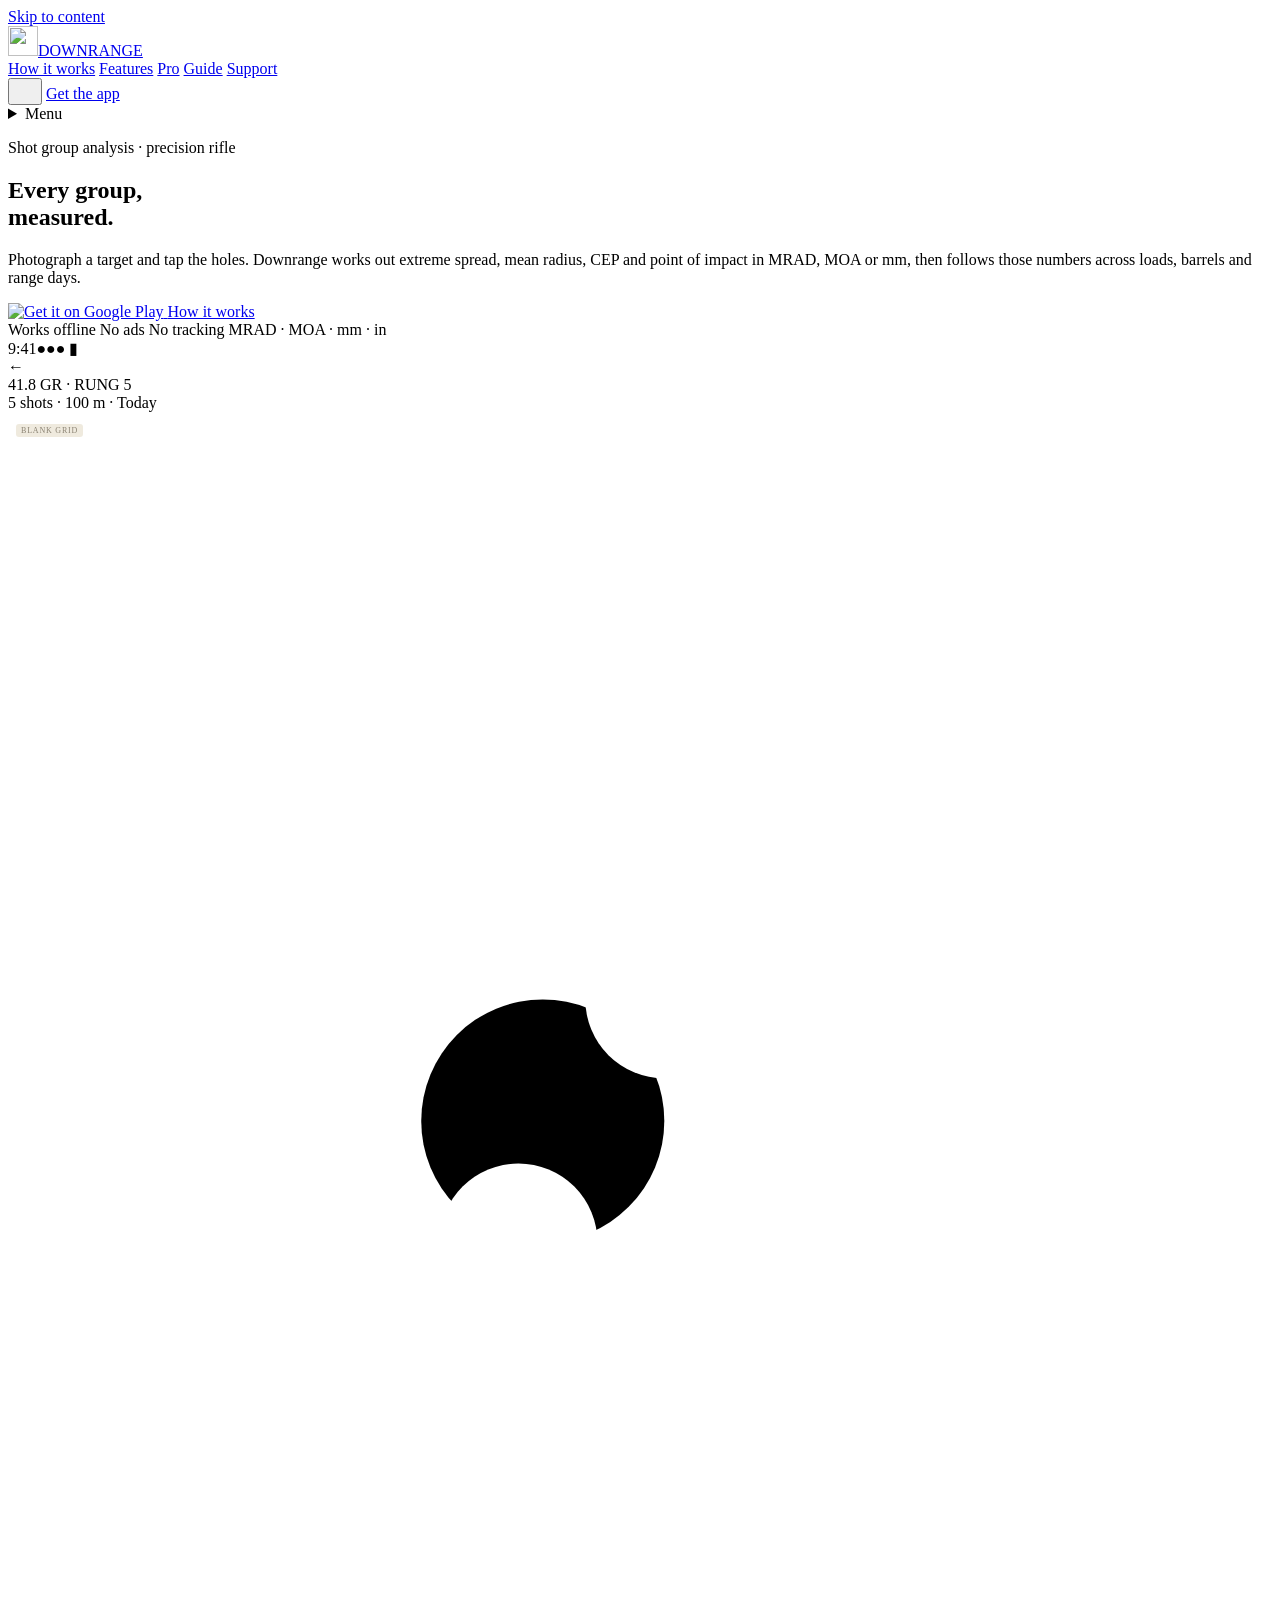
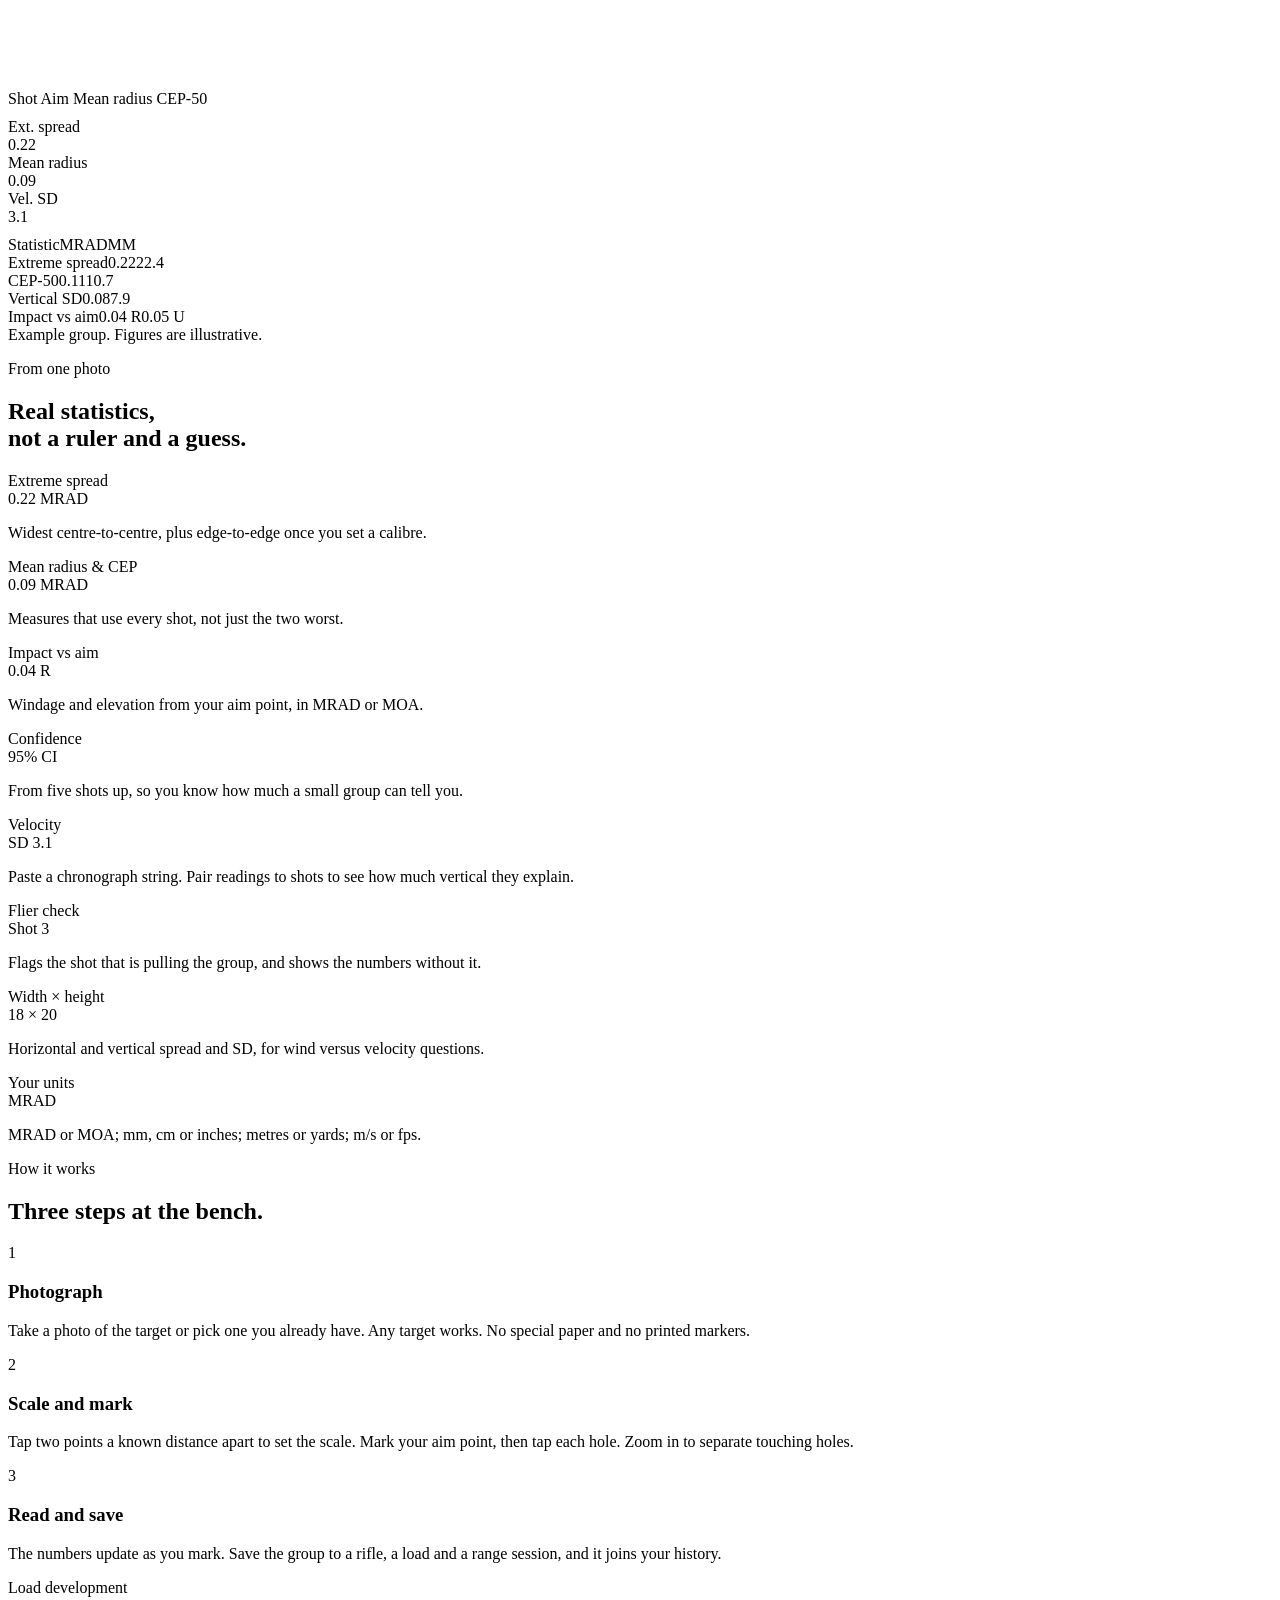
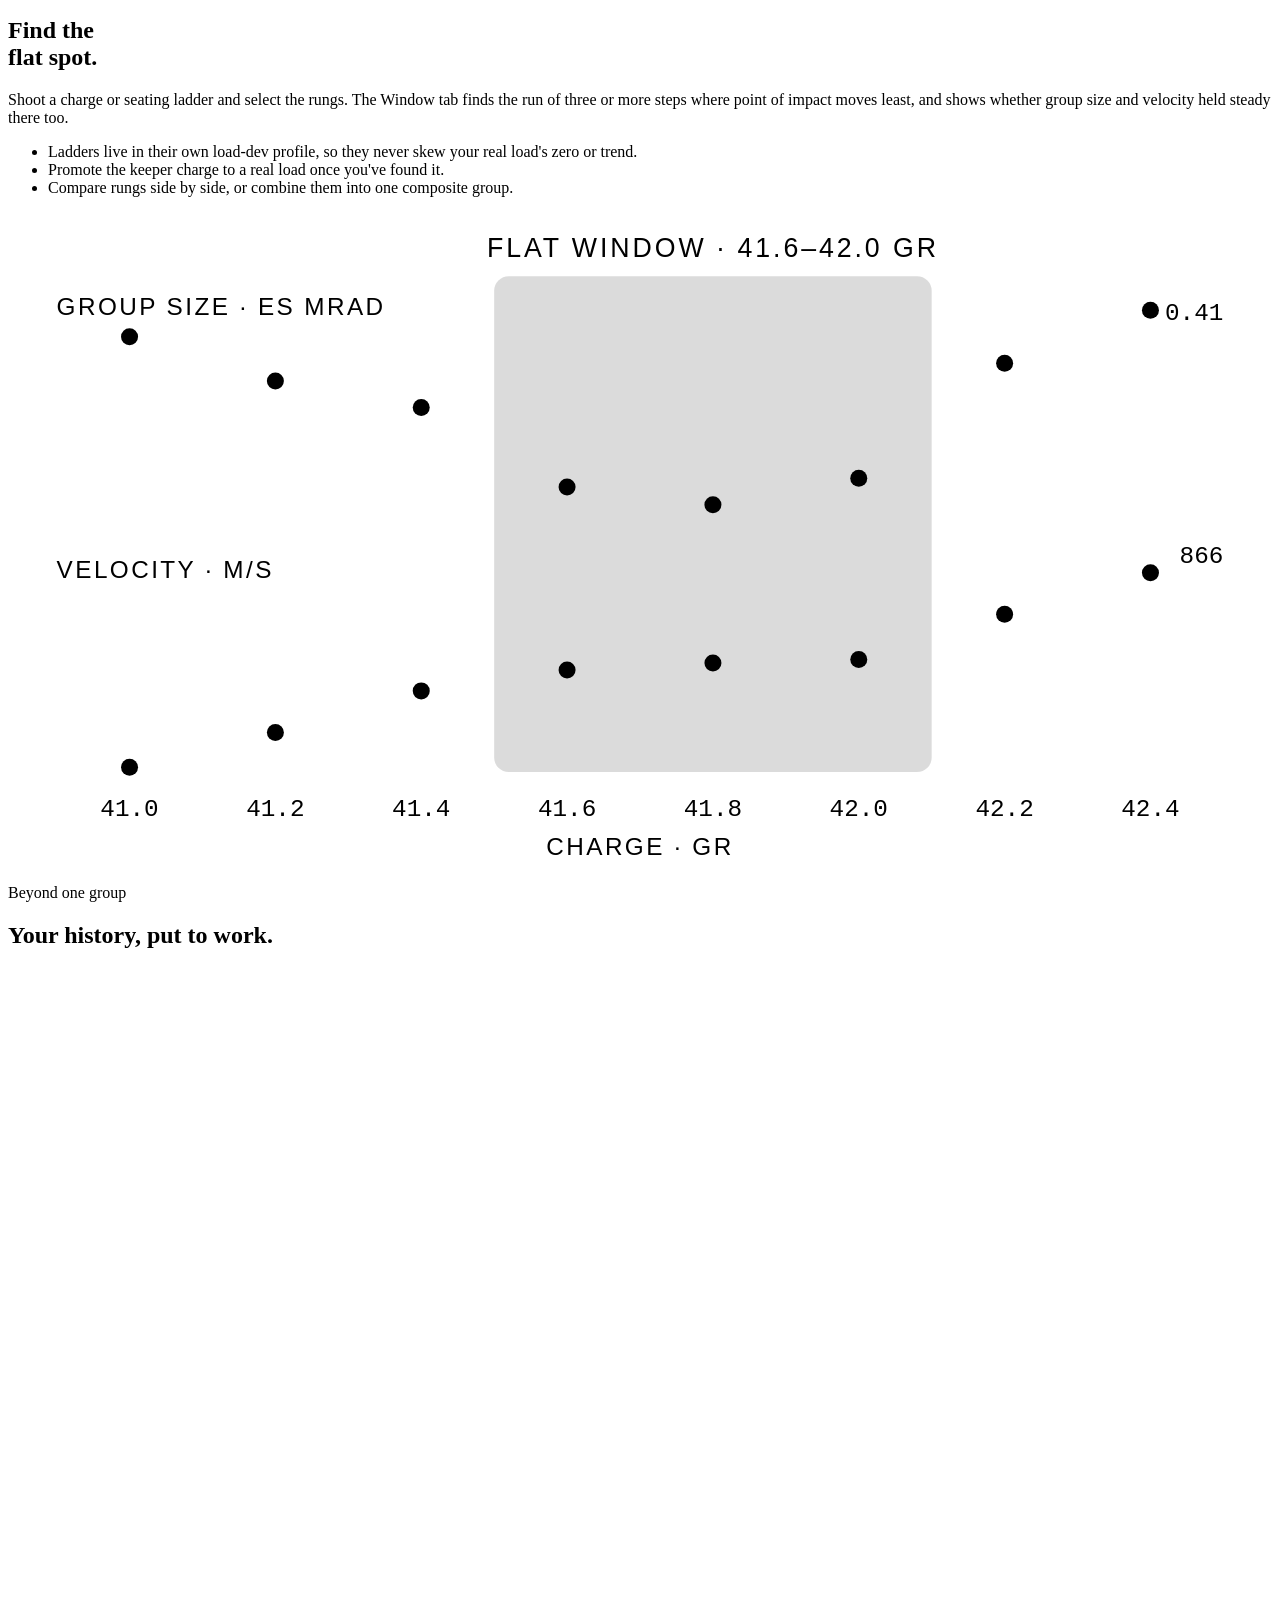
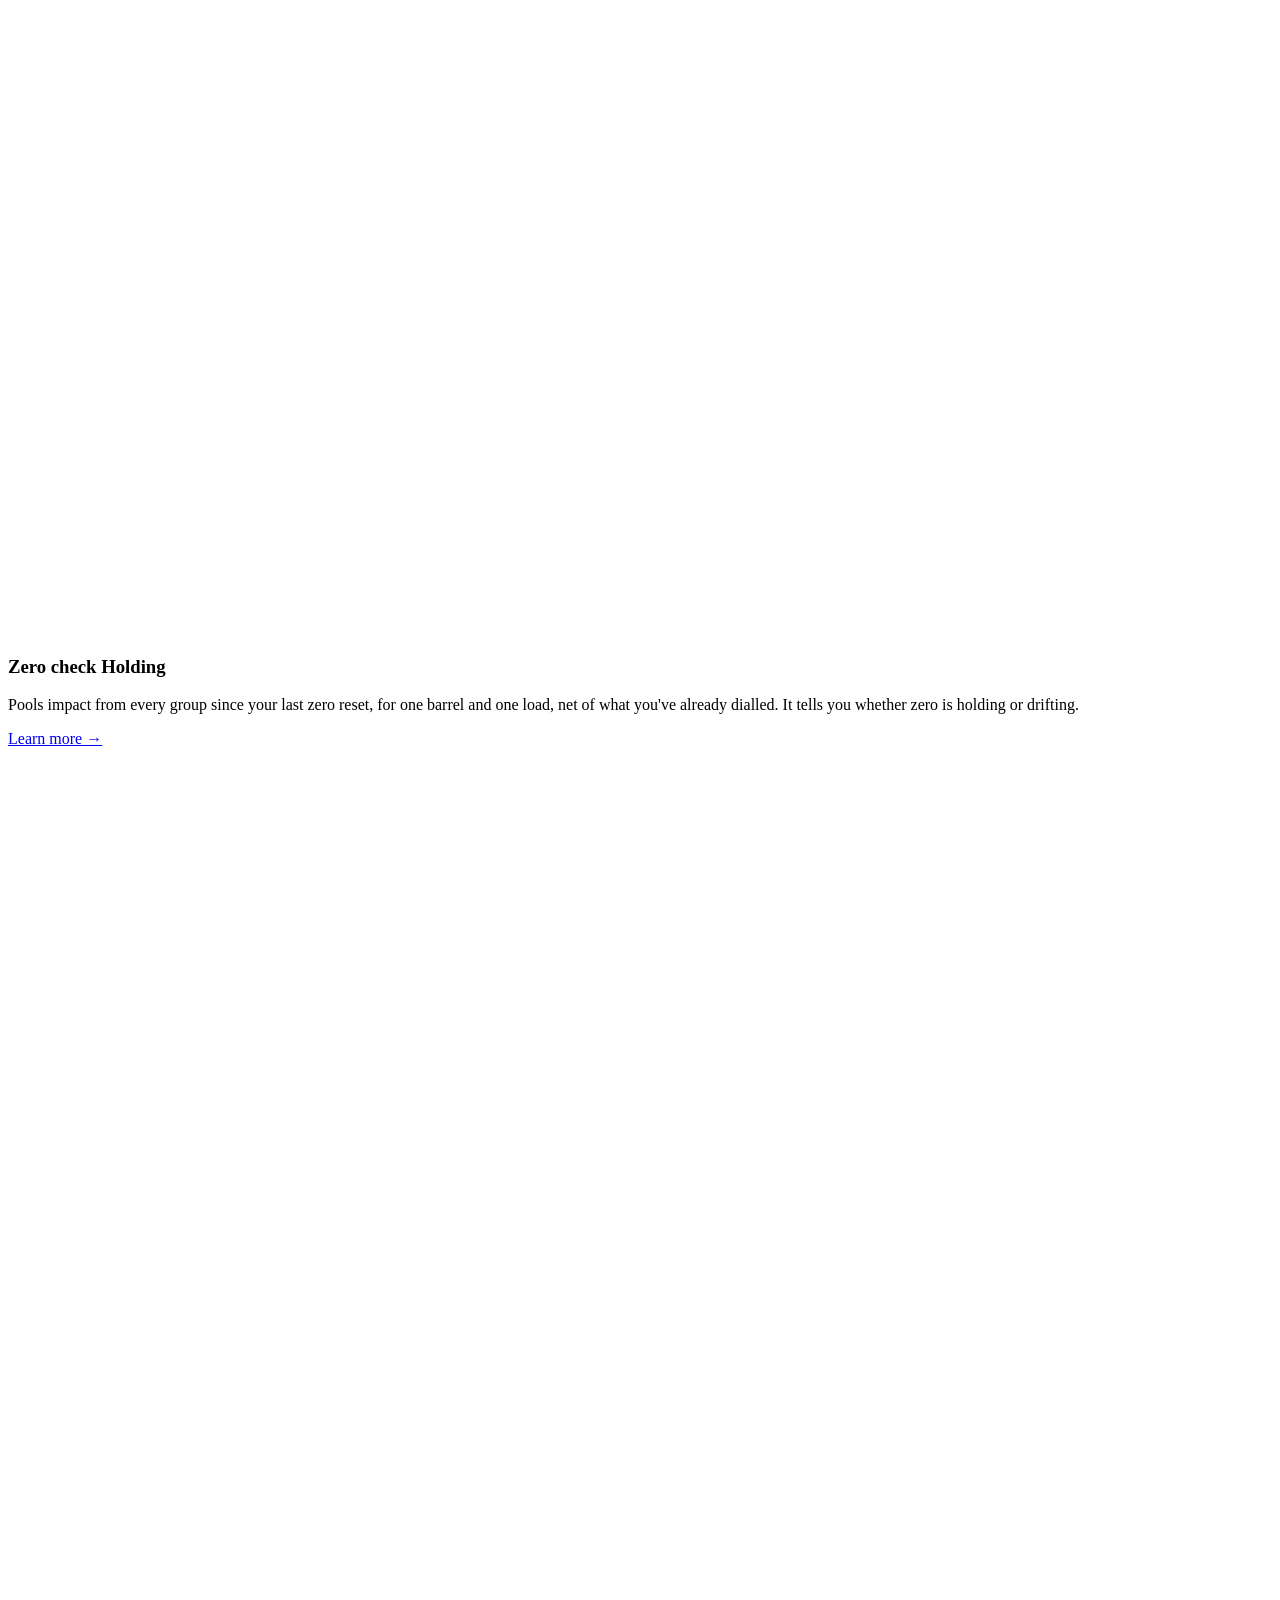
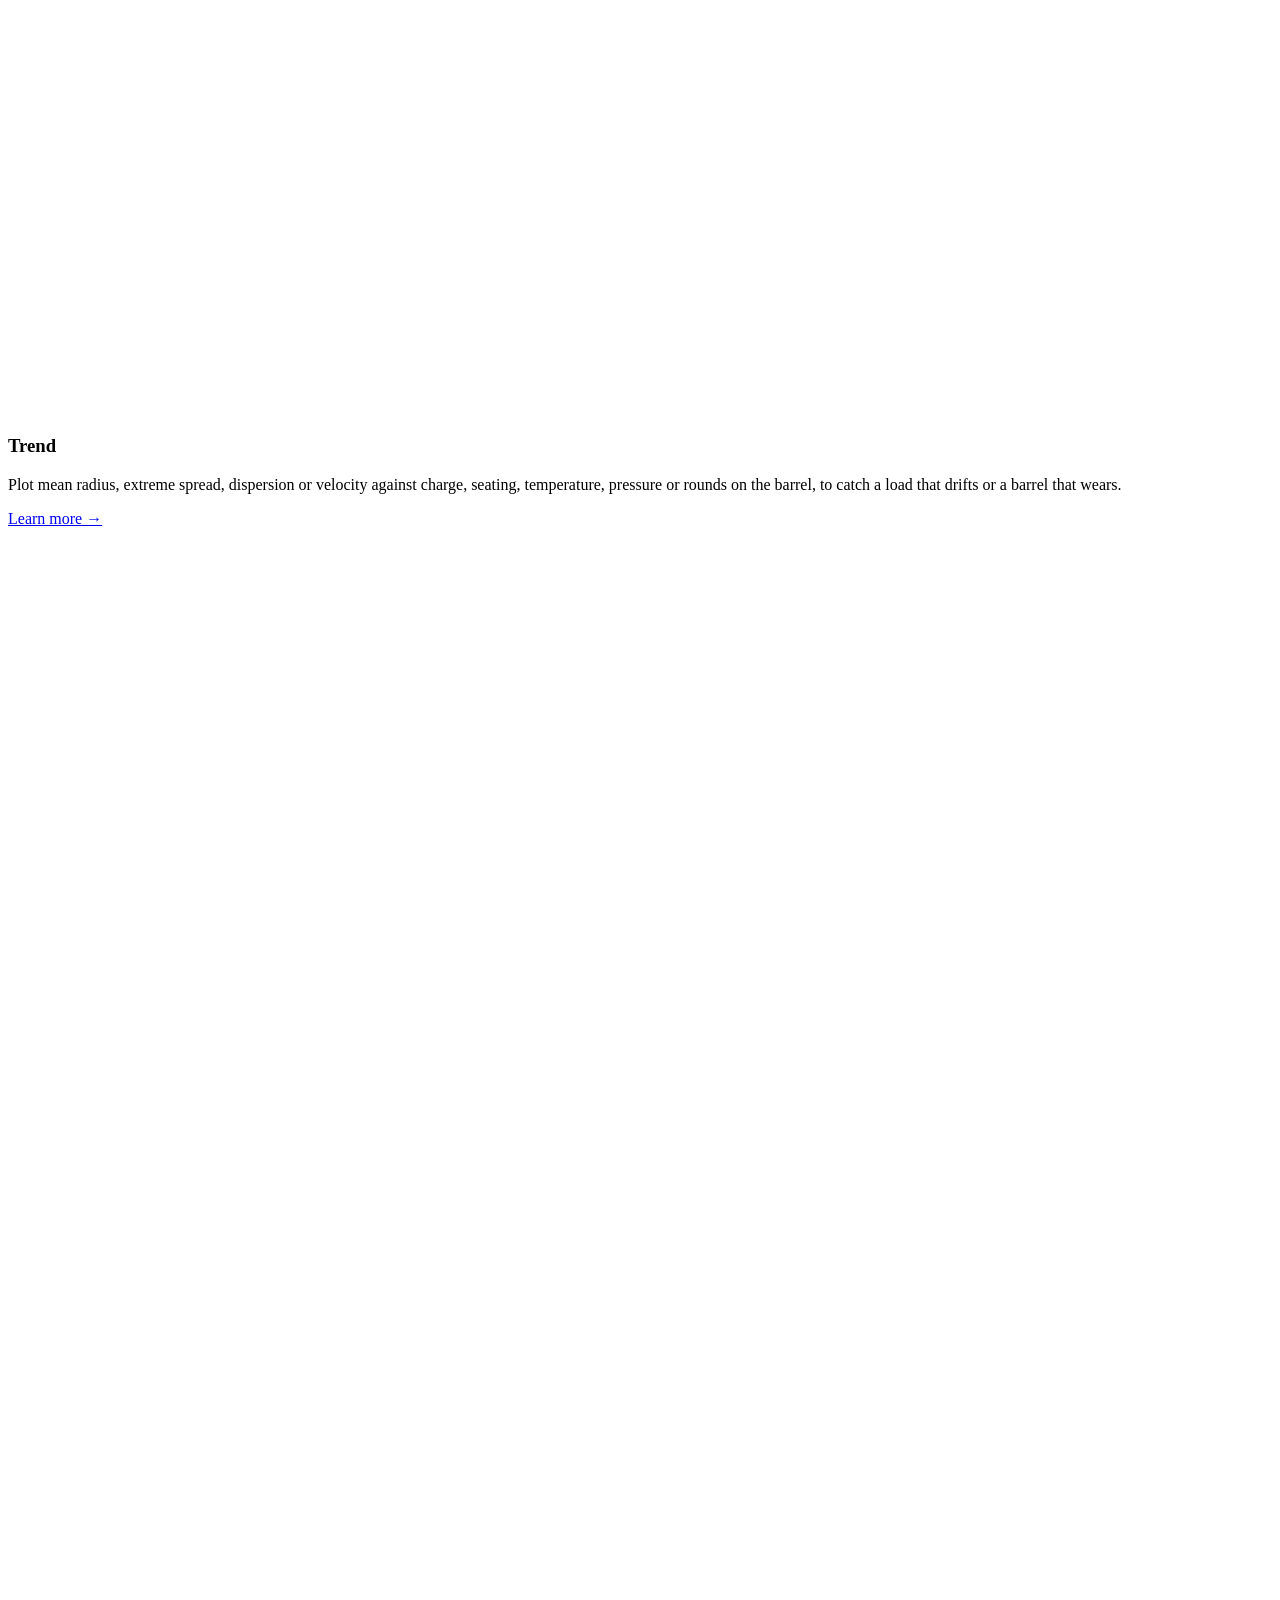
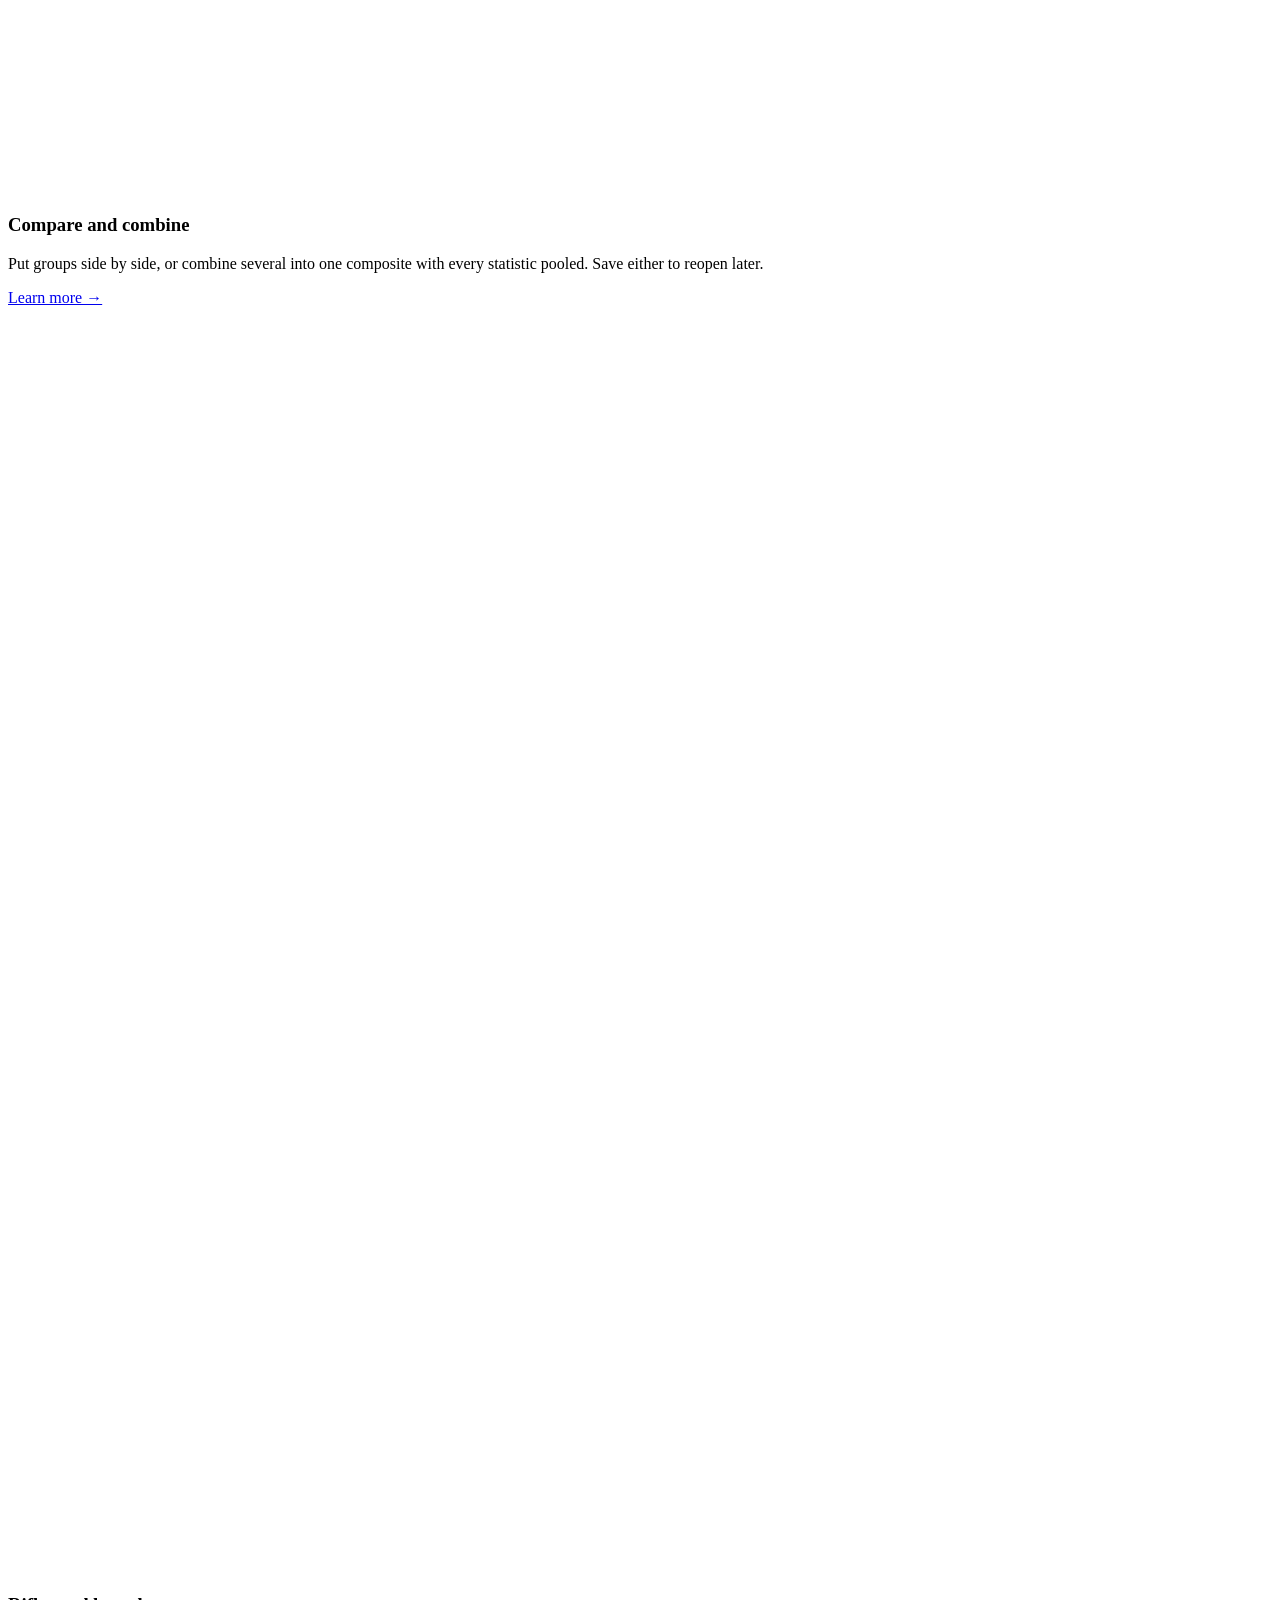
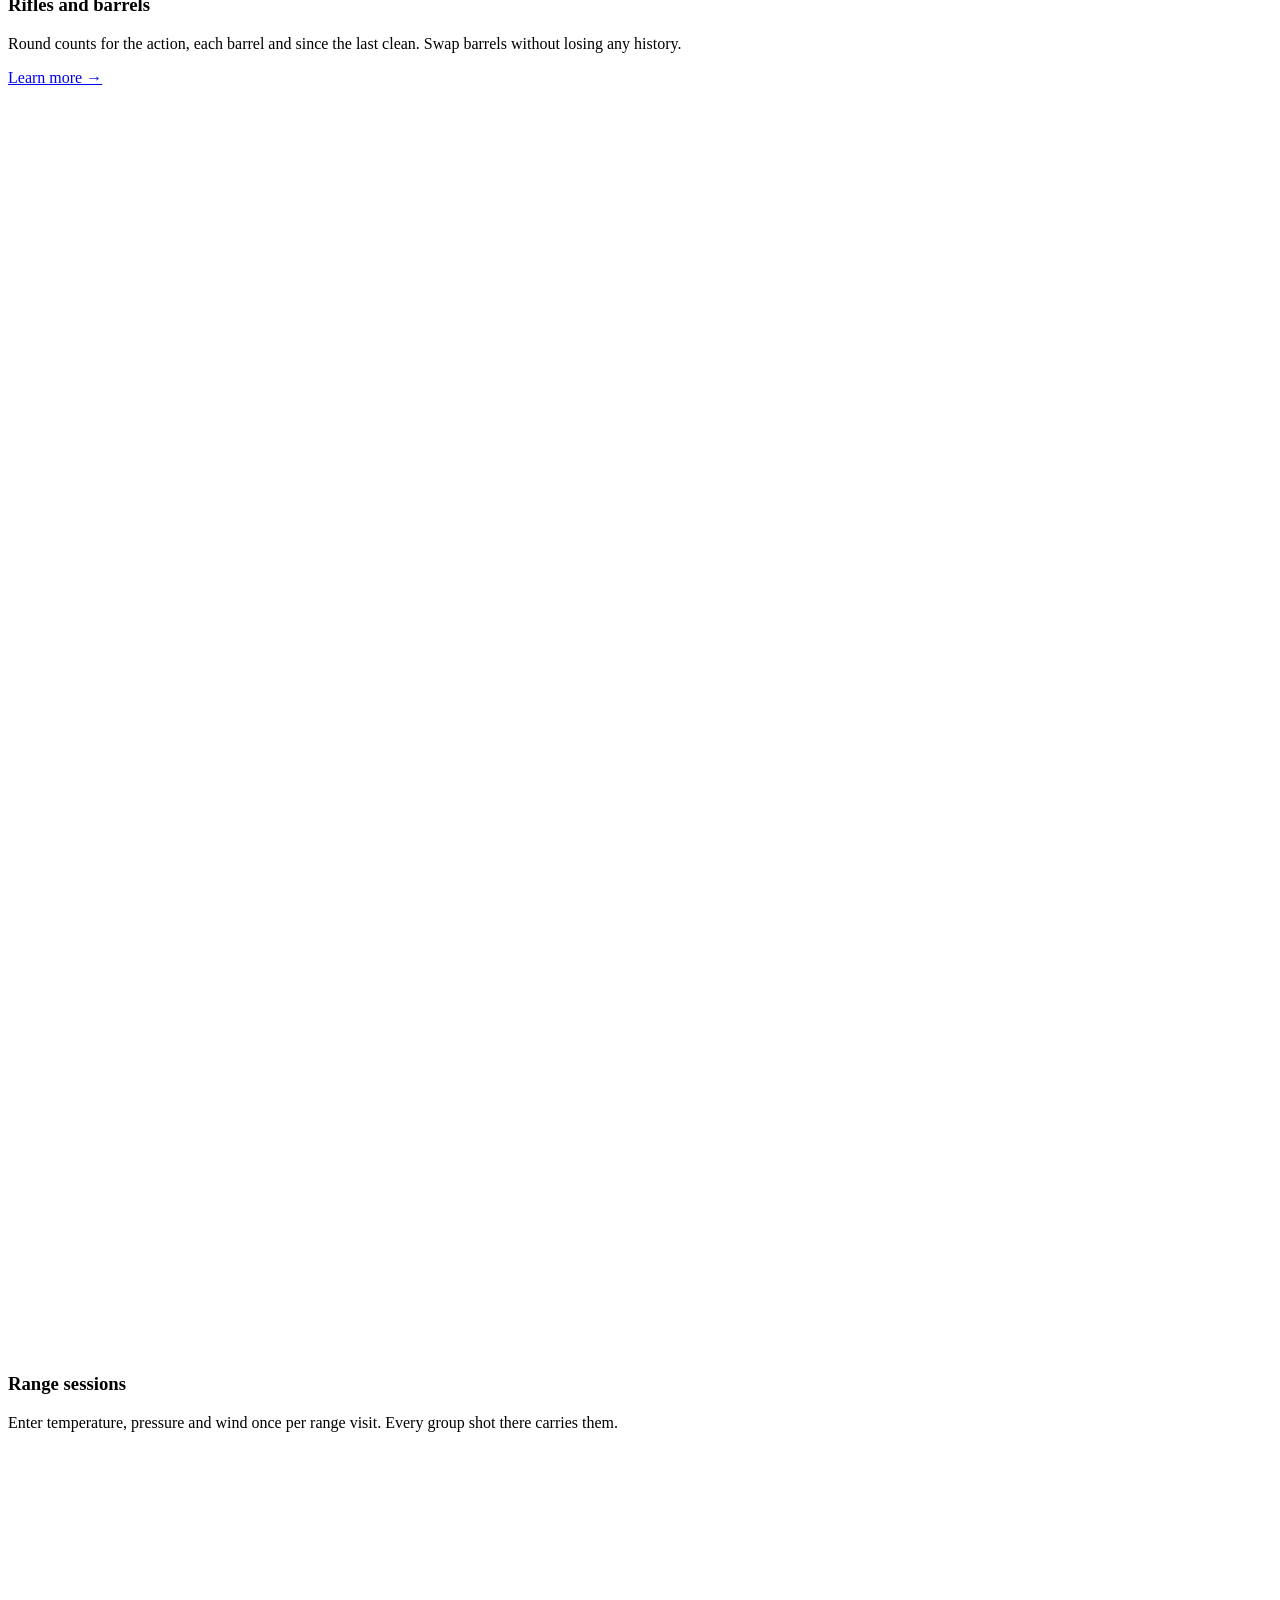
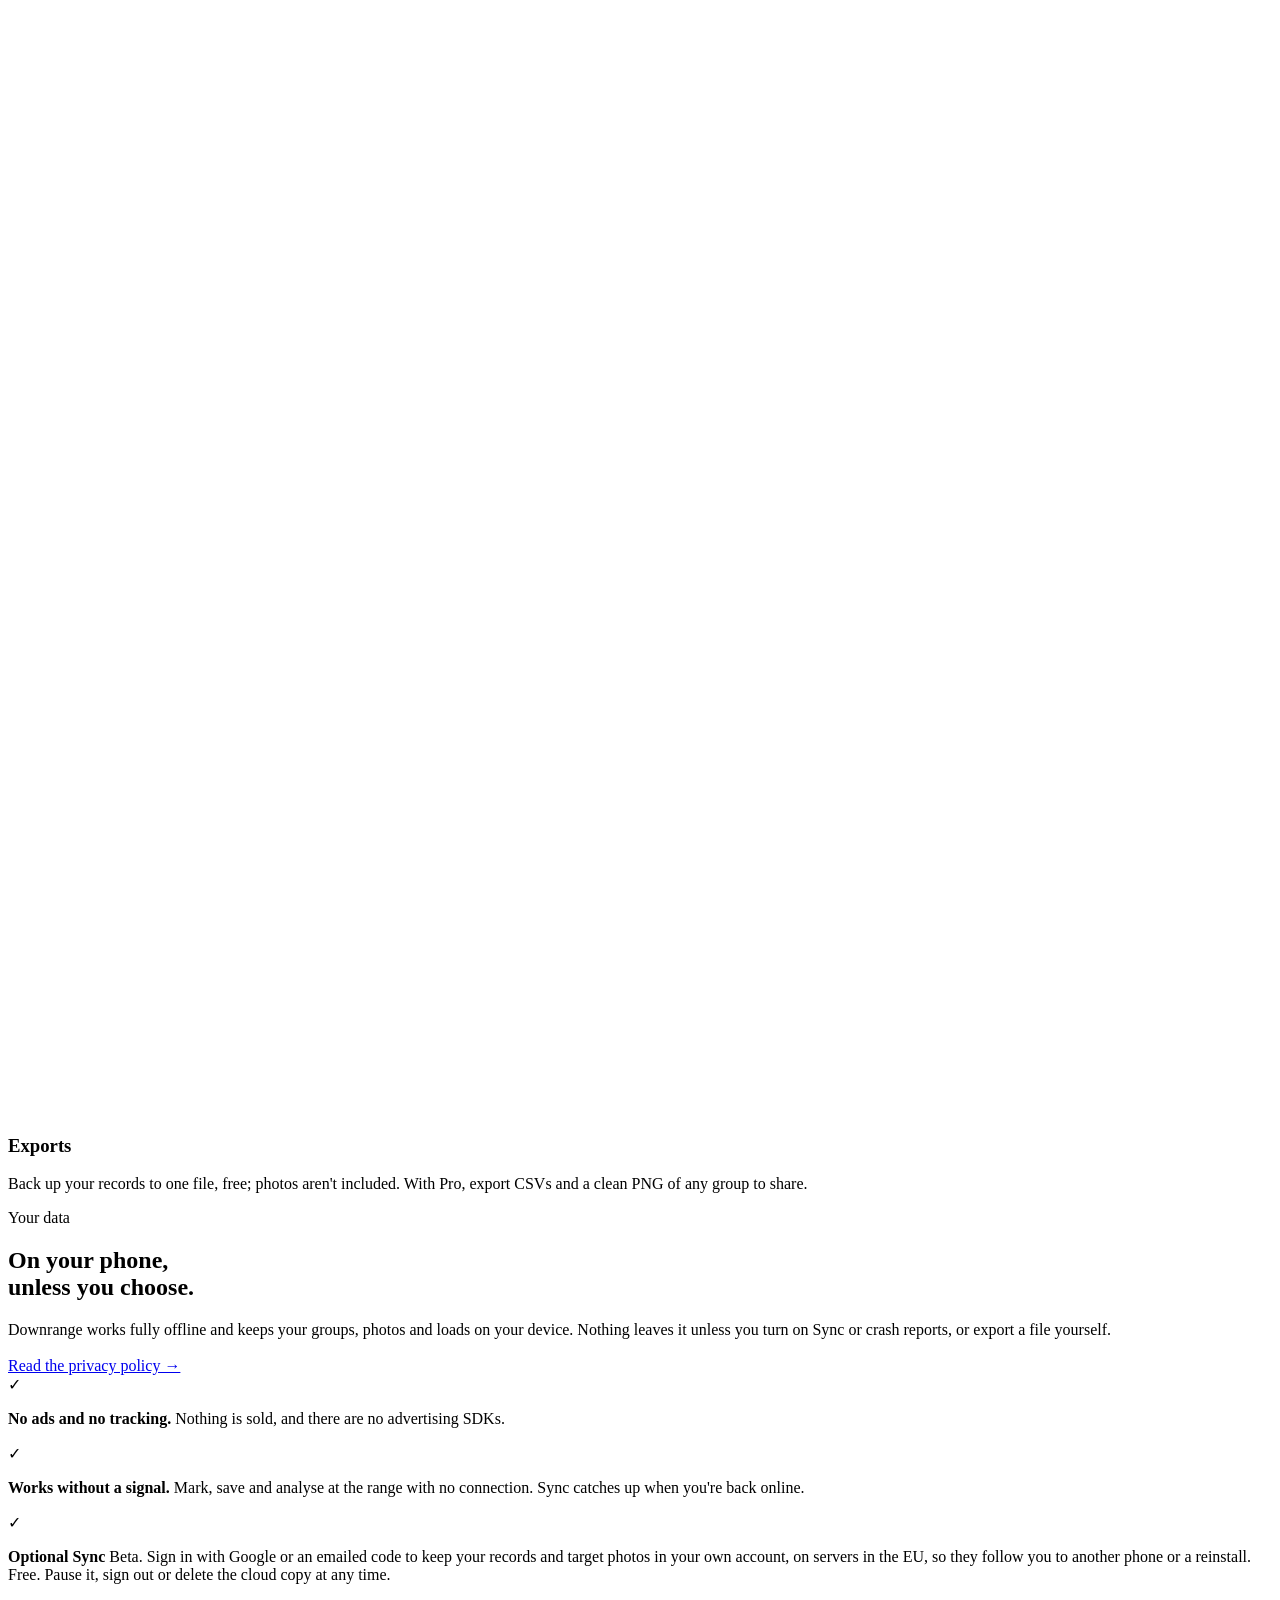
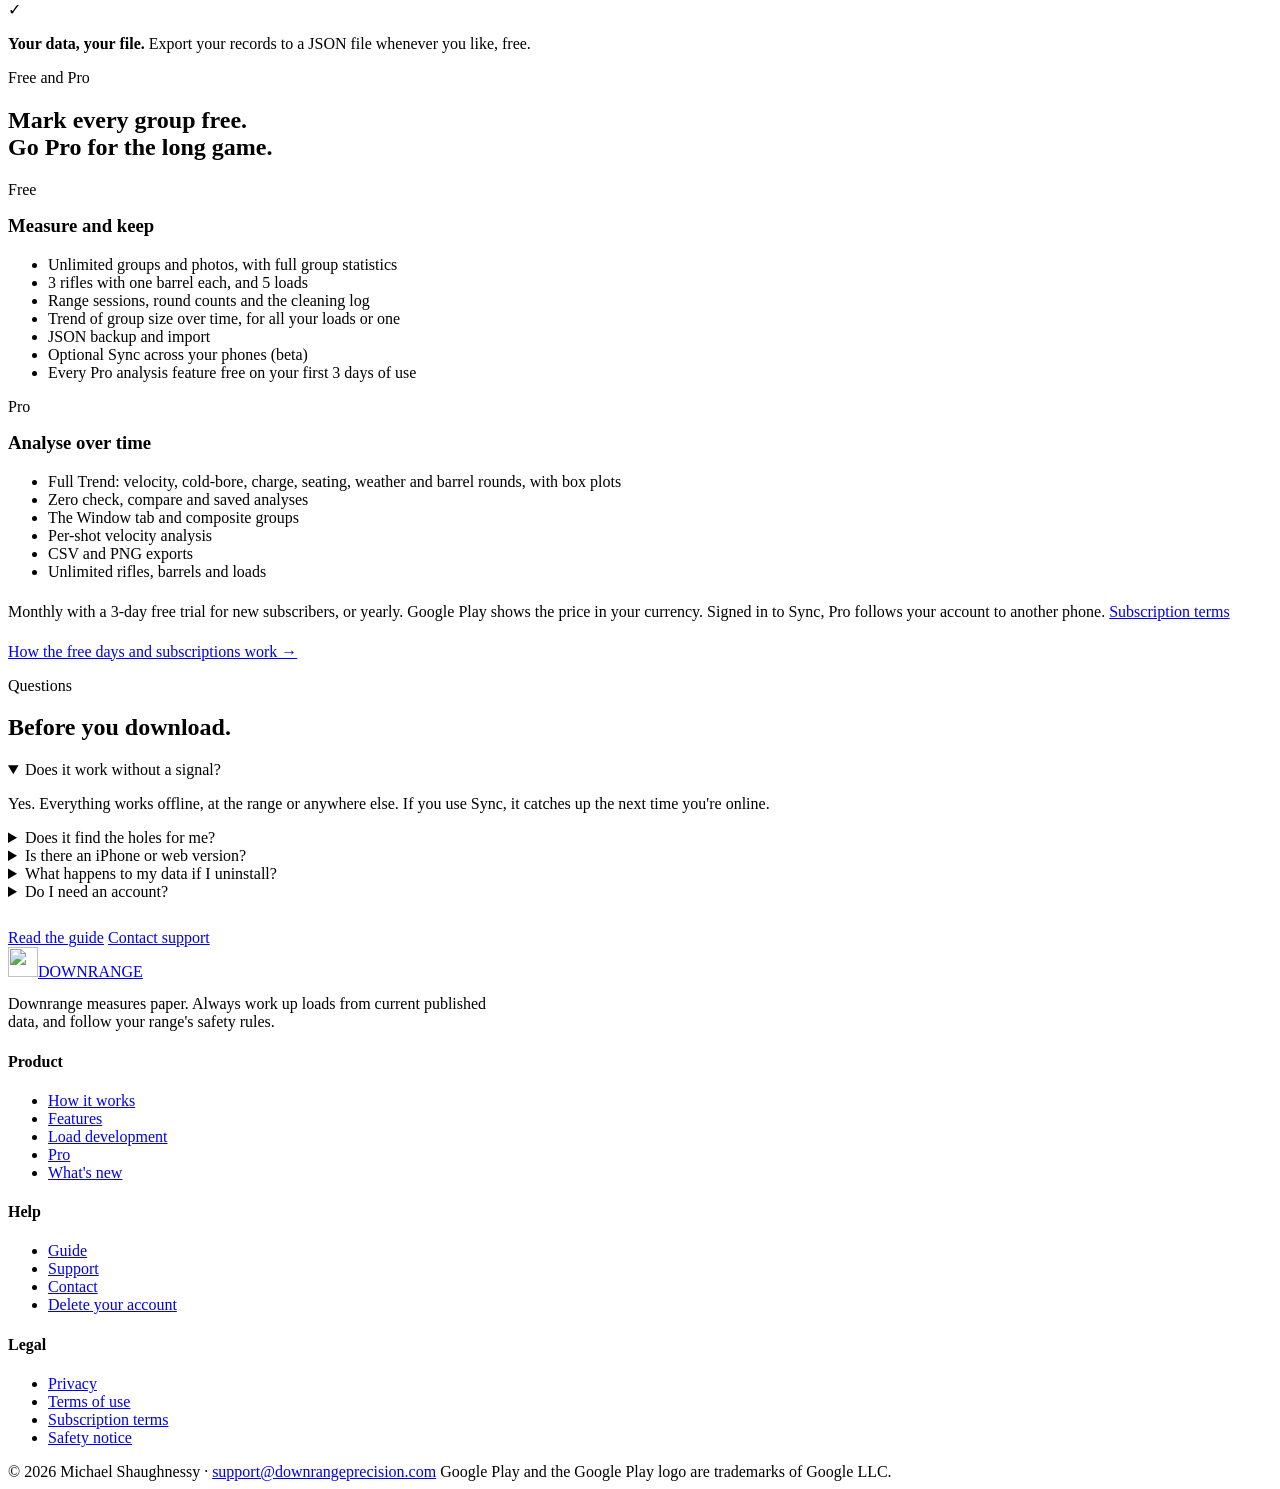
==== commit 3ee7bed5: "Deploy 0ac2100" ====
--- a/index.html
+++ b/index.html
@@ -17,8 +17,8 @@
 
 <title>Downrange · Shot group analysis for precision rifle</title>
 <meta name="description" content="Photograph a target, mark the holes, and get real group statistics in MRAD, MOA or mm. Then follow them across loads, barrels and range days. Works offline.">
-  <script type="module" crossorigin src="/downrange-site/assets/site-DvRxkyaF.js"></script>
-  <link rel="stylesheet" crossorigin href="/downrange-site/assets/site-BEydrbek.css">
+  <script type="module" crossorigin src="/downrange-site/assets/site-7RVmaU8L.js"></script>
+  <link rel="stylesheet" crossorigin href="/downrange-site/assets/site-DZgEgzme.css">
 </head>
 <body>
 <a class="skip" href="#main">Skip to content</a>
@@ -288,6 +288,7 @@
       <li>Unlimited groups and photos, with full group statistics</li>
       <li>3 rifles with one barrel each, and 5 loads</li>
       <li>Range sessions, round counts and the cleaning log</li>
+      <li>Trend of group size over time, for all your loads or one</li>
       <li>JSON backup and import</li>
       <li>Optional Sync across your phones (beta)</li>
       <li>Every Pro analysis feature free on your first 3 days of use</li>
@@ -297,7 +298,7 @@
     <span class="tier-pill solid">Pro</span>
     <h3 style="margin-top:16px">Analyse over time</h3>
     <ul>
-      <li>Trend charts, including velocity and box plots</li>
+      <li>Full Trend: velocity, cold-bore, charge, seating, weather and barrel rounds, with box plots</li>
       <li>Zero check, compare and saved analyses</li>
       <li>The Window tab and composite groups</li>
       <li>Per-shot velocity analysis</li>
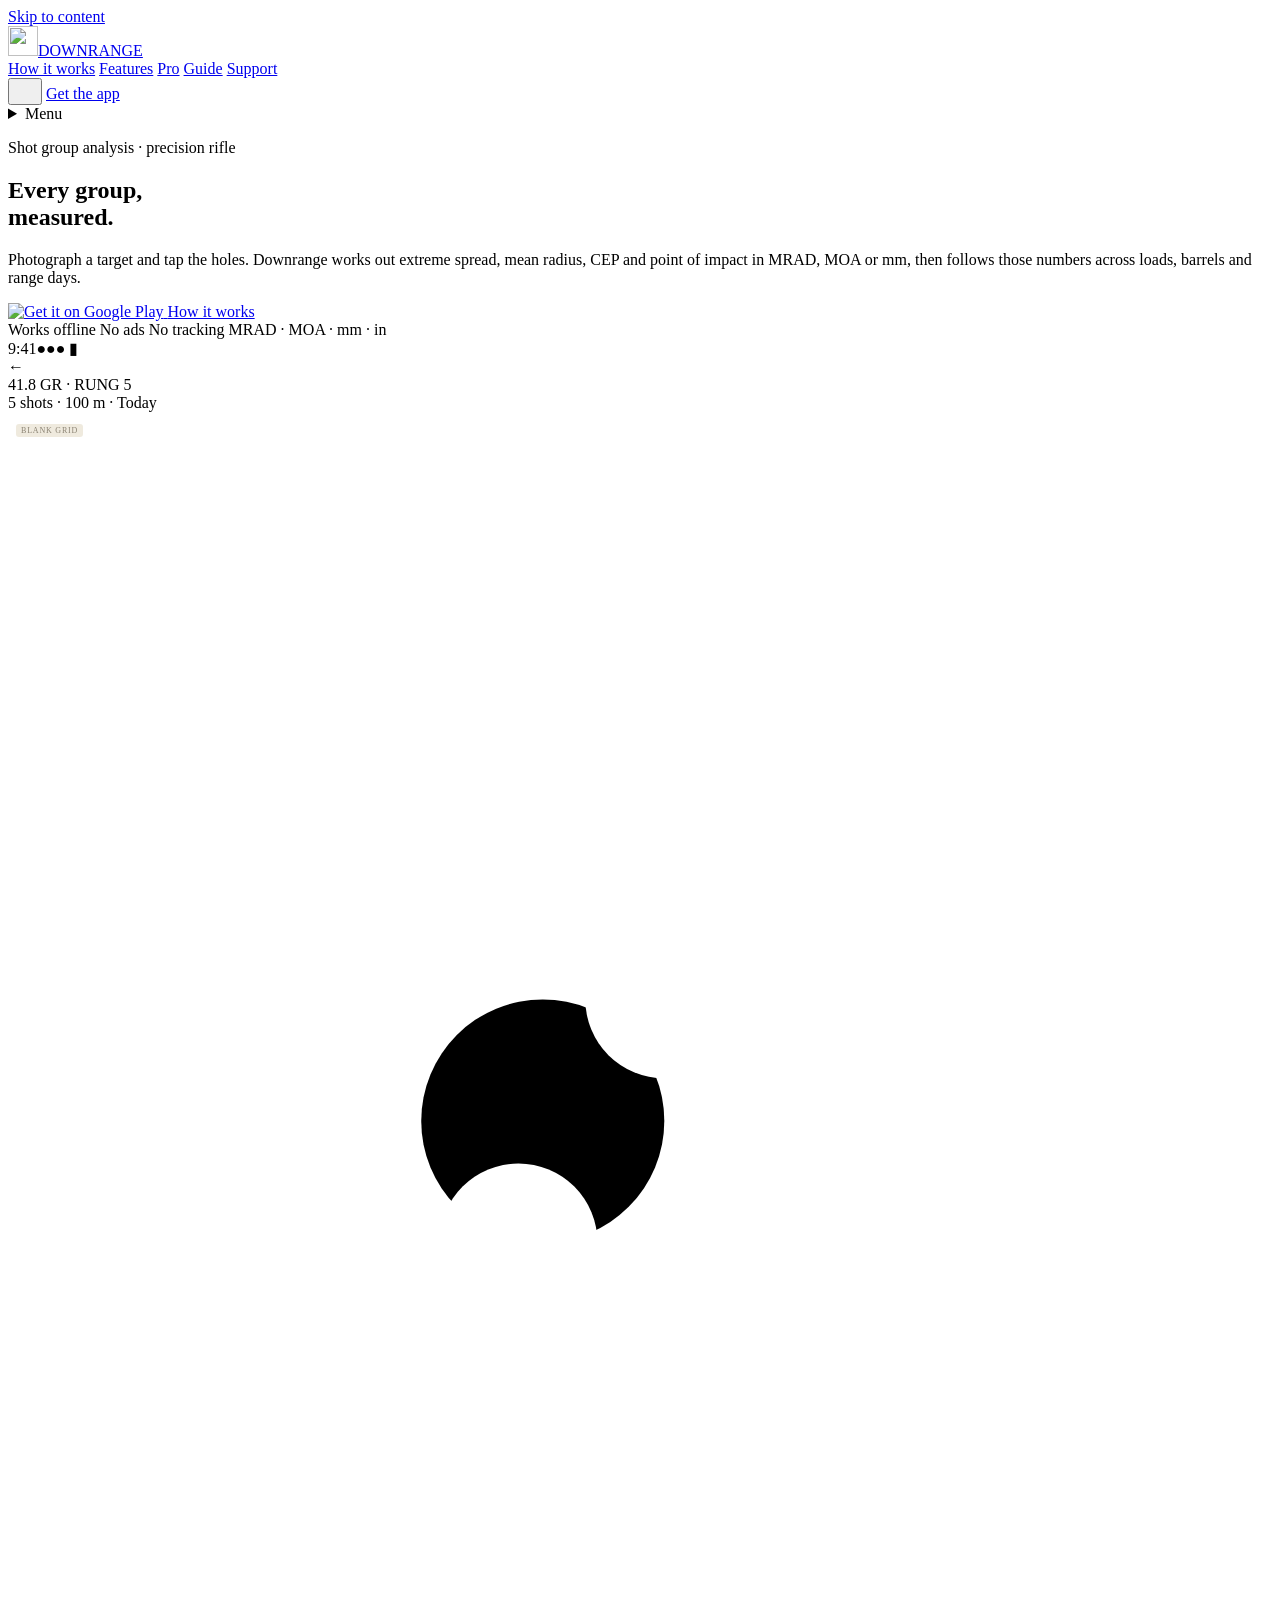
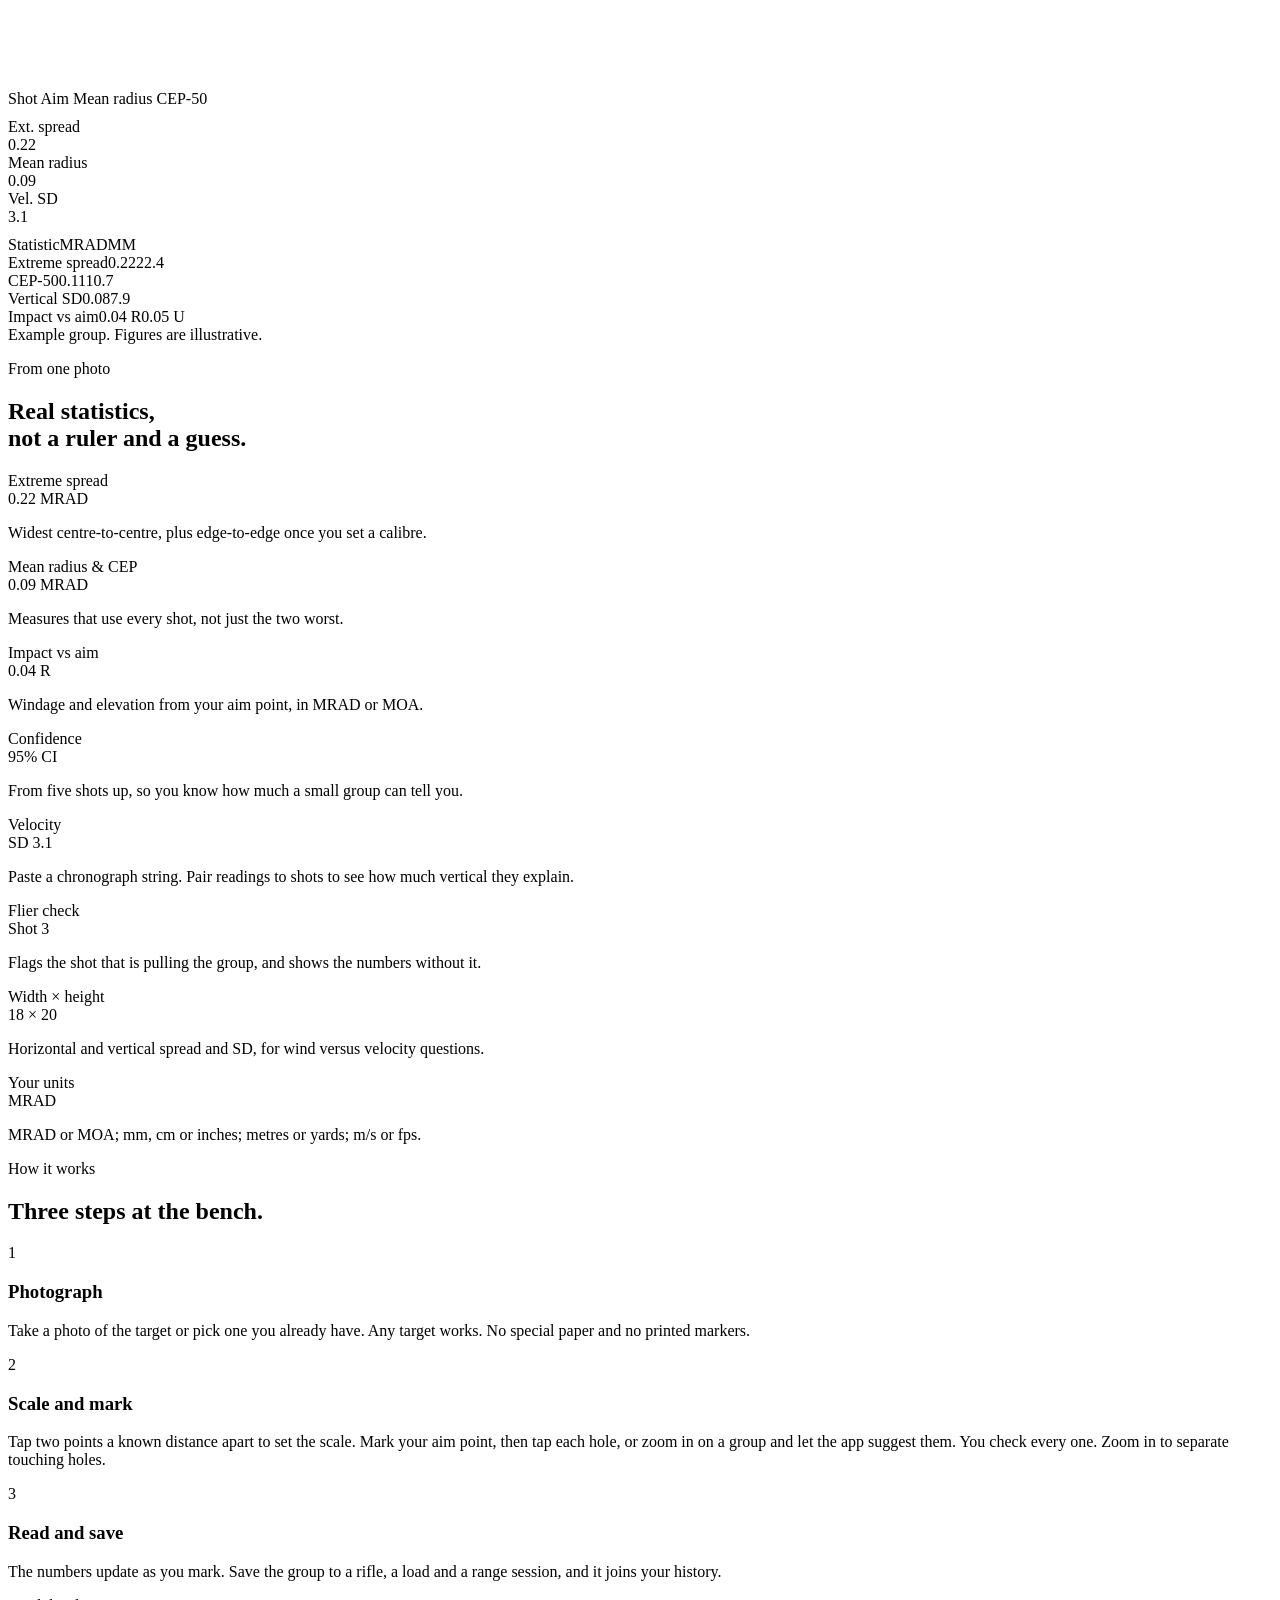
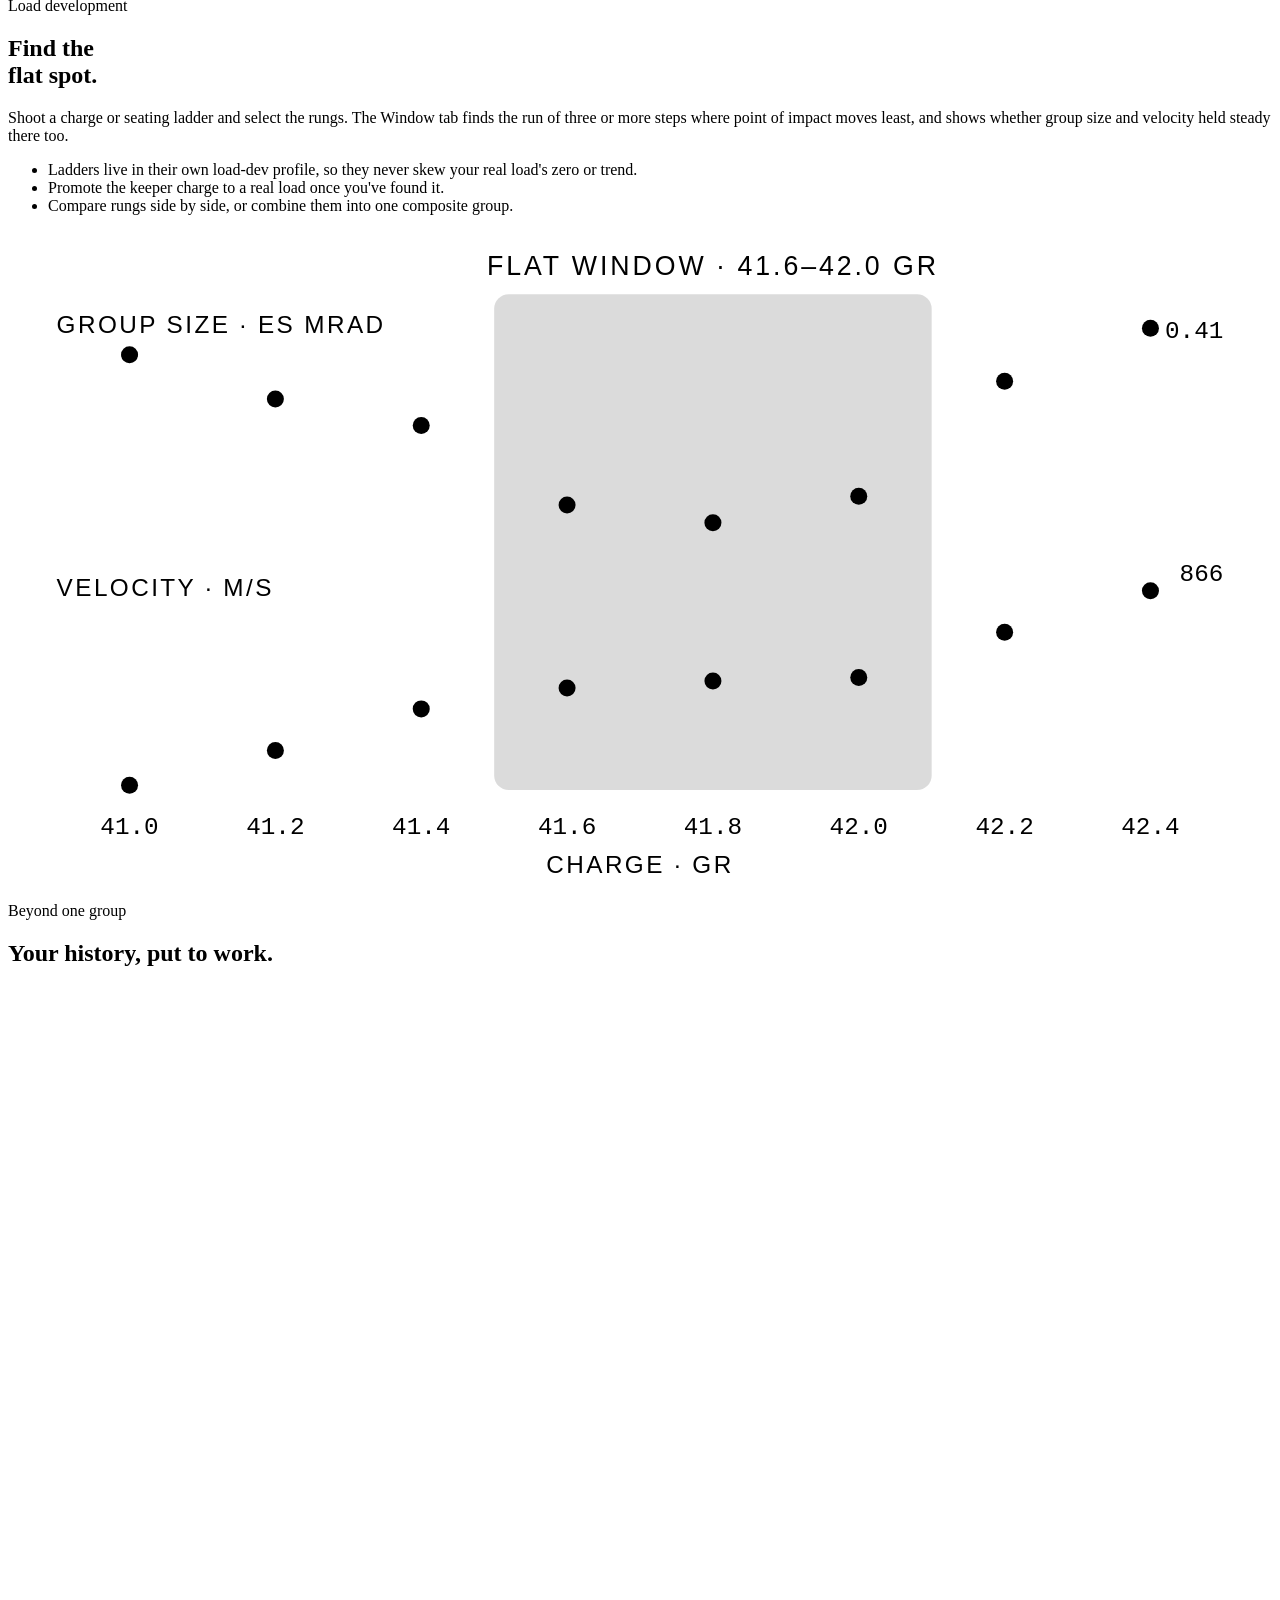
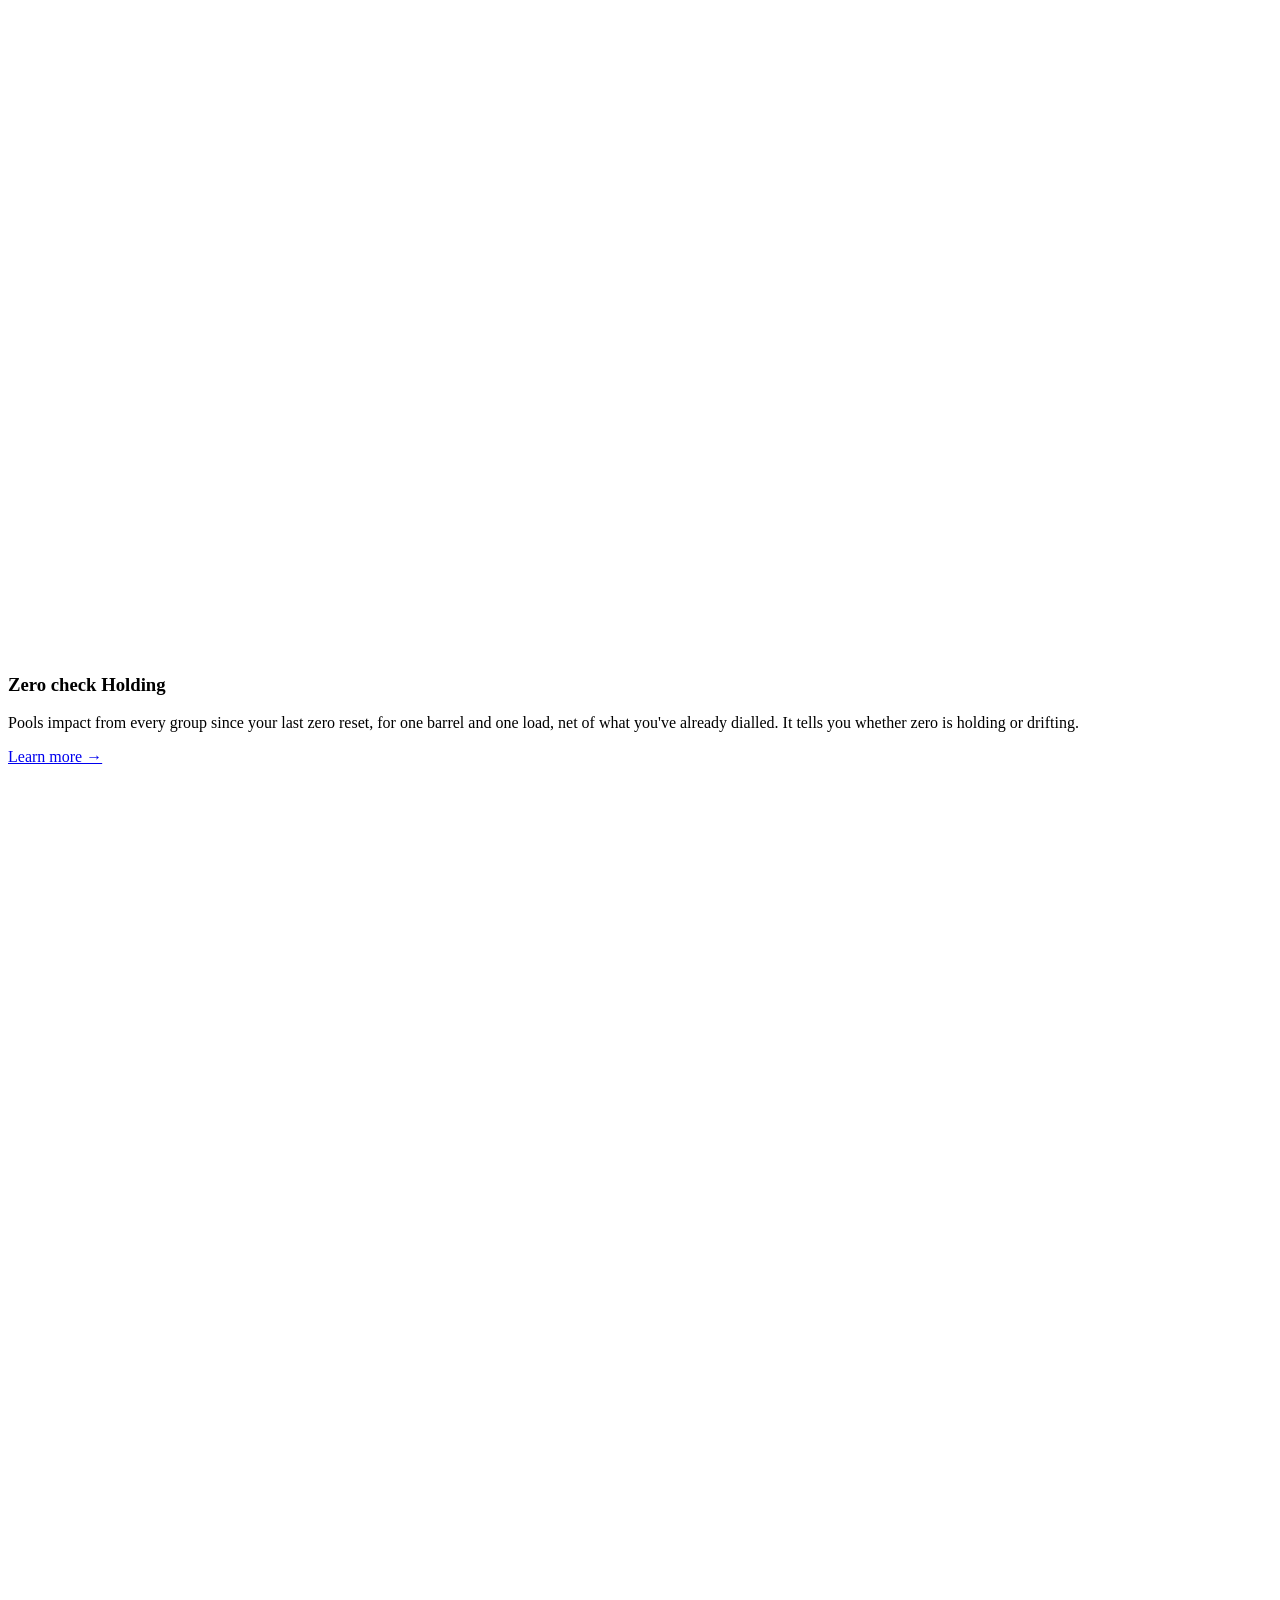
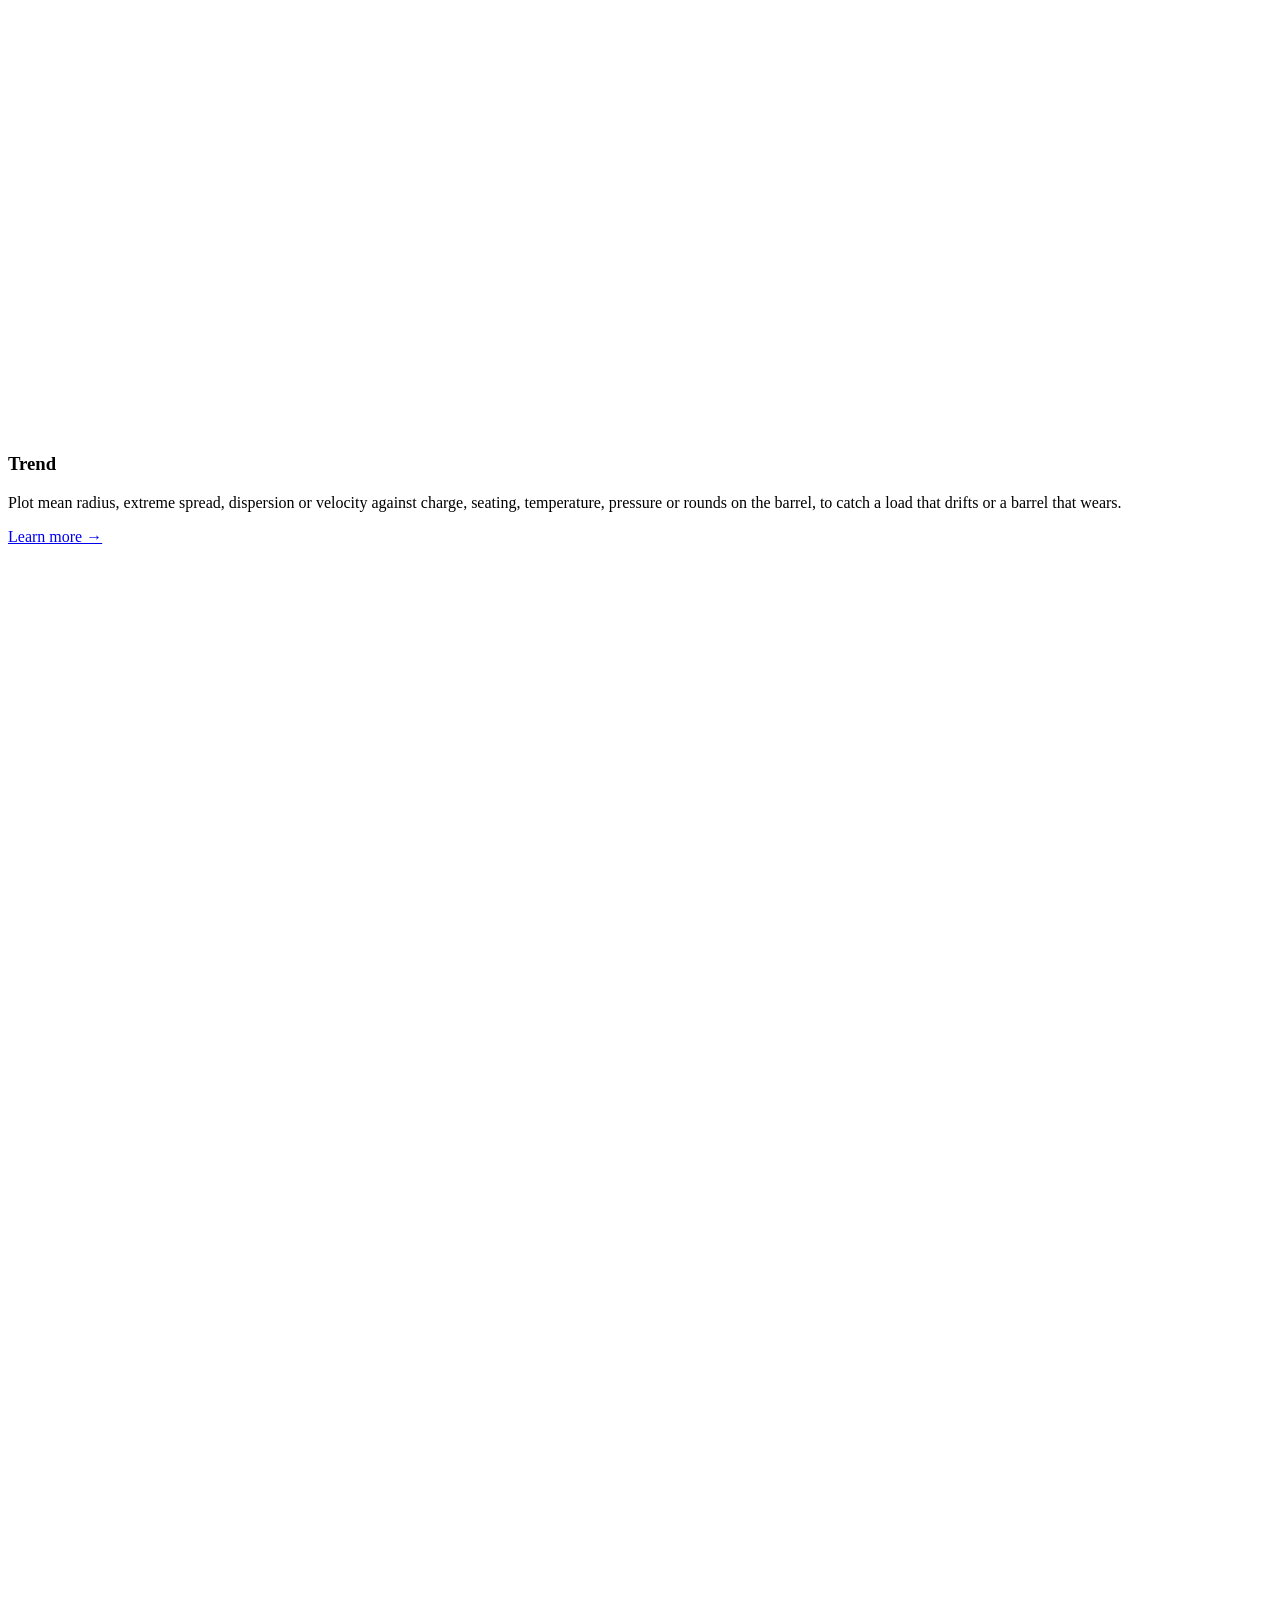
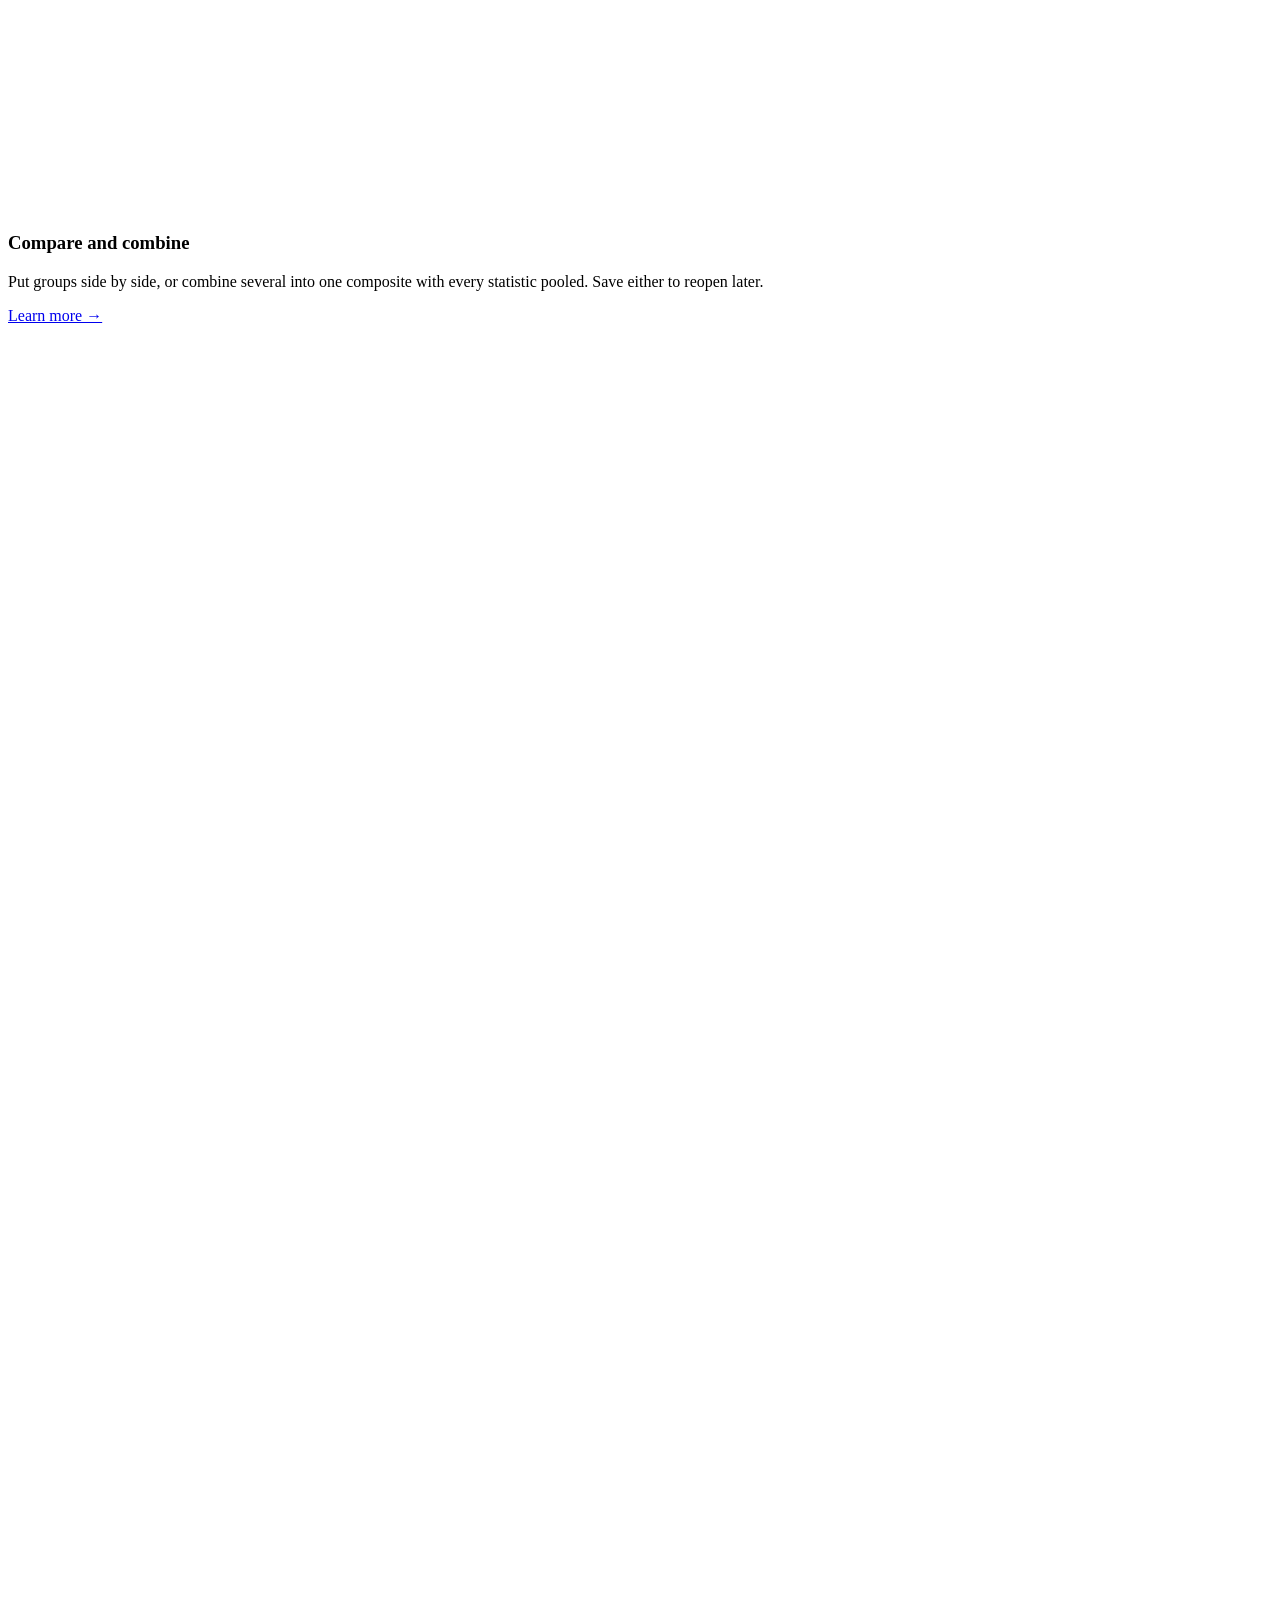
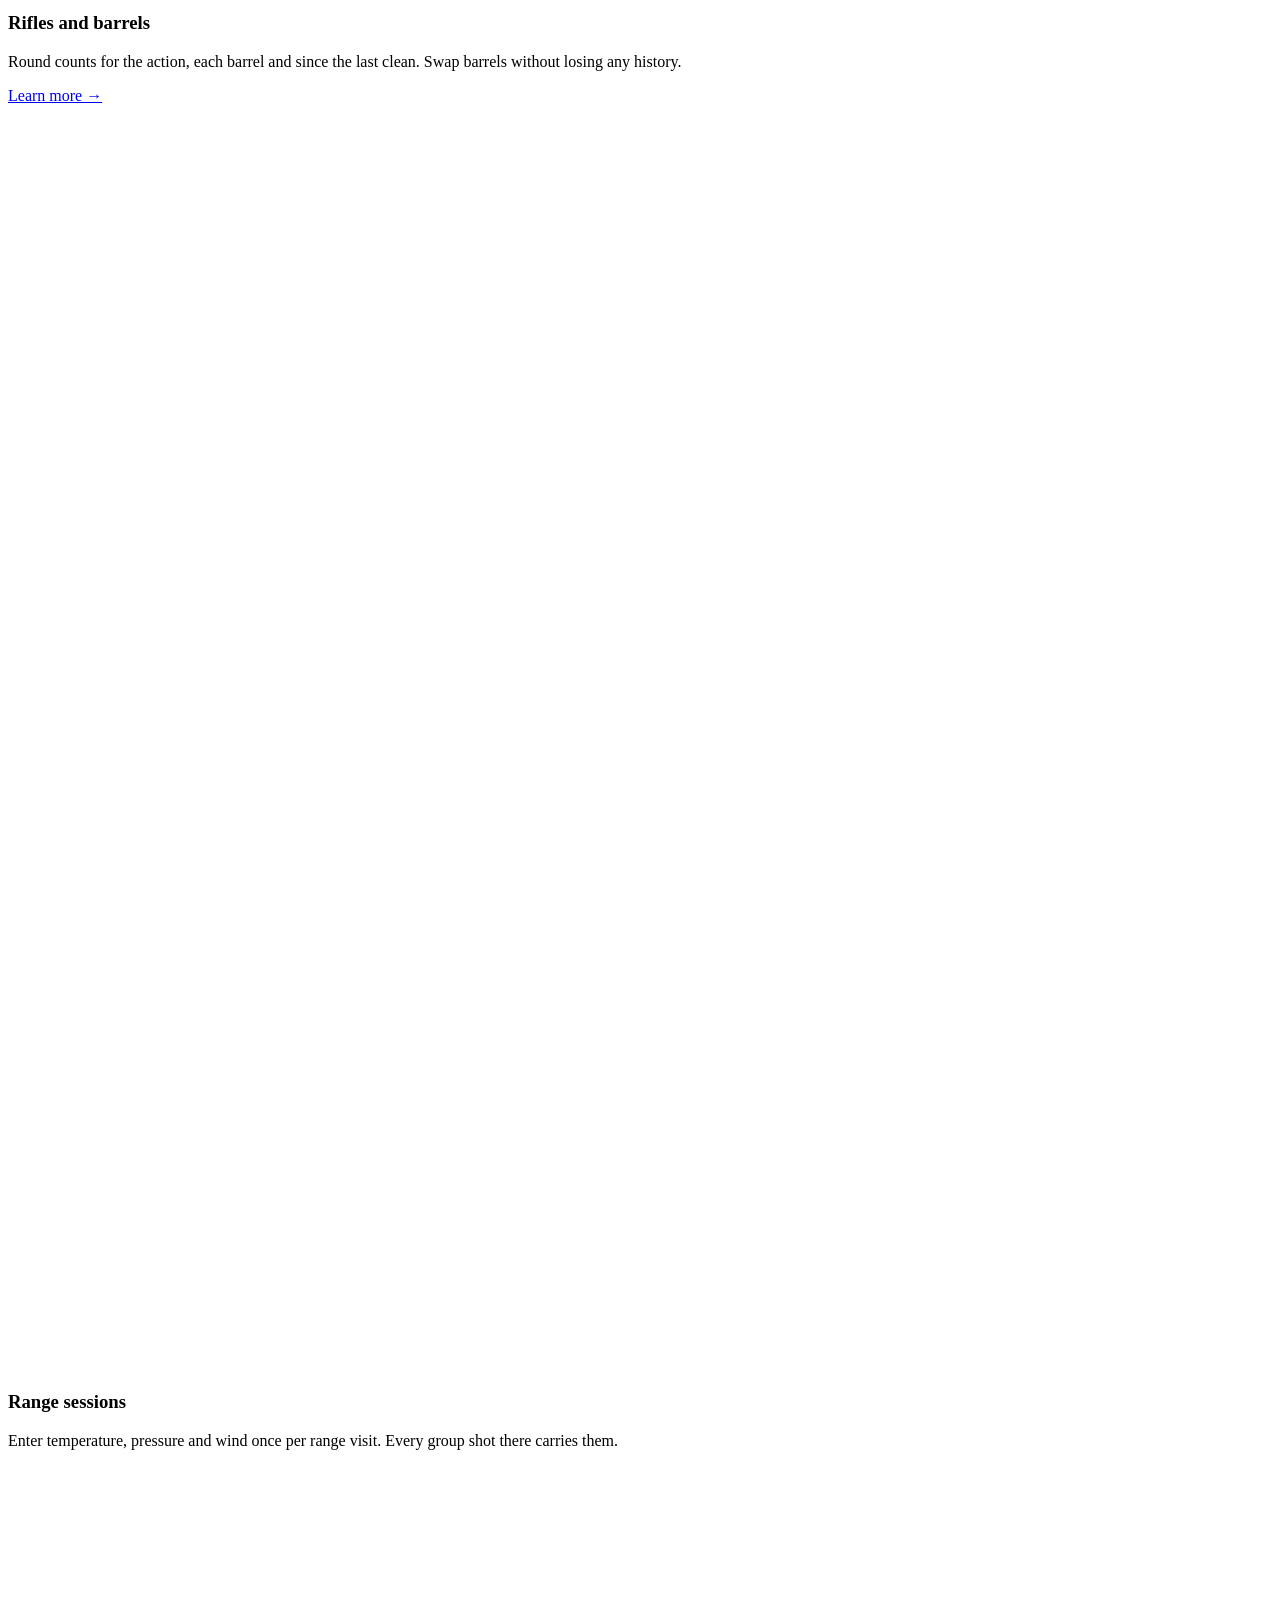
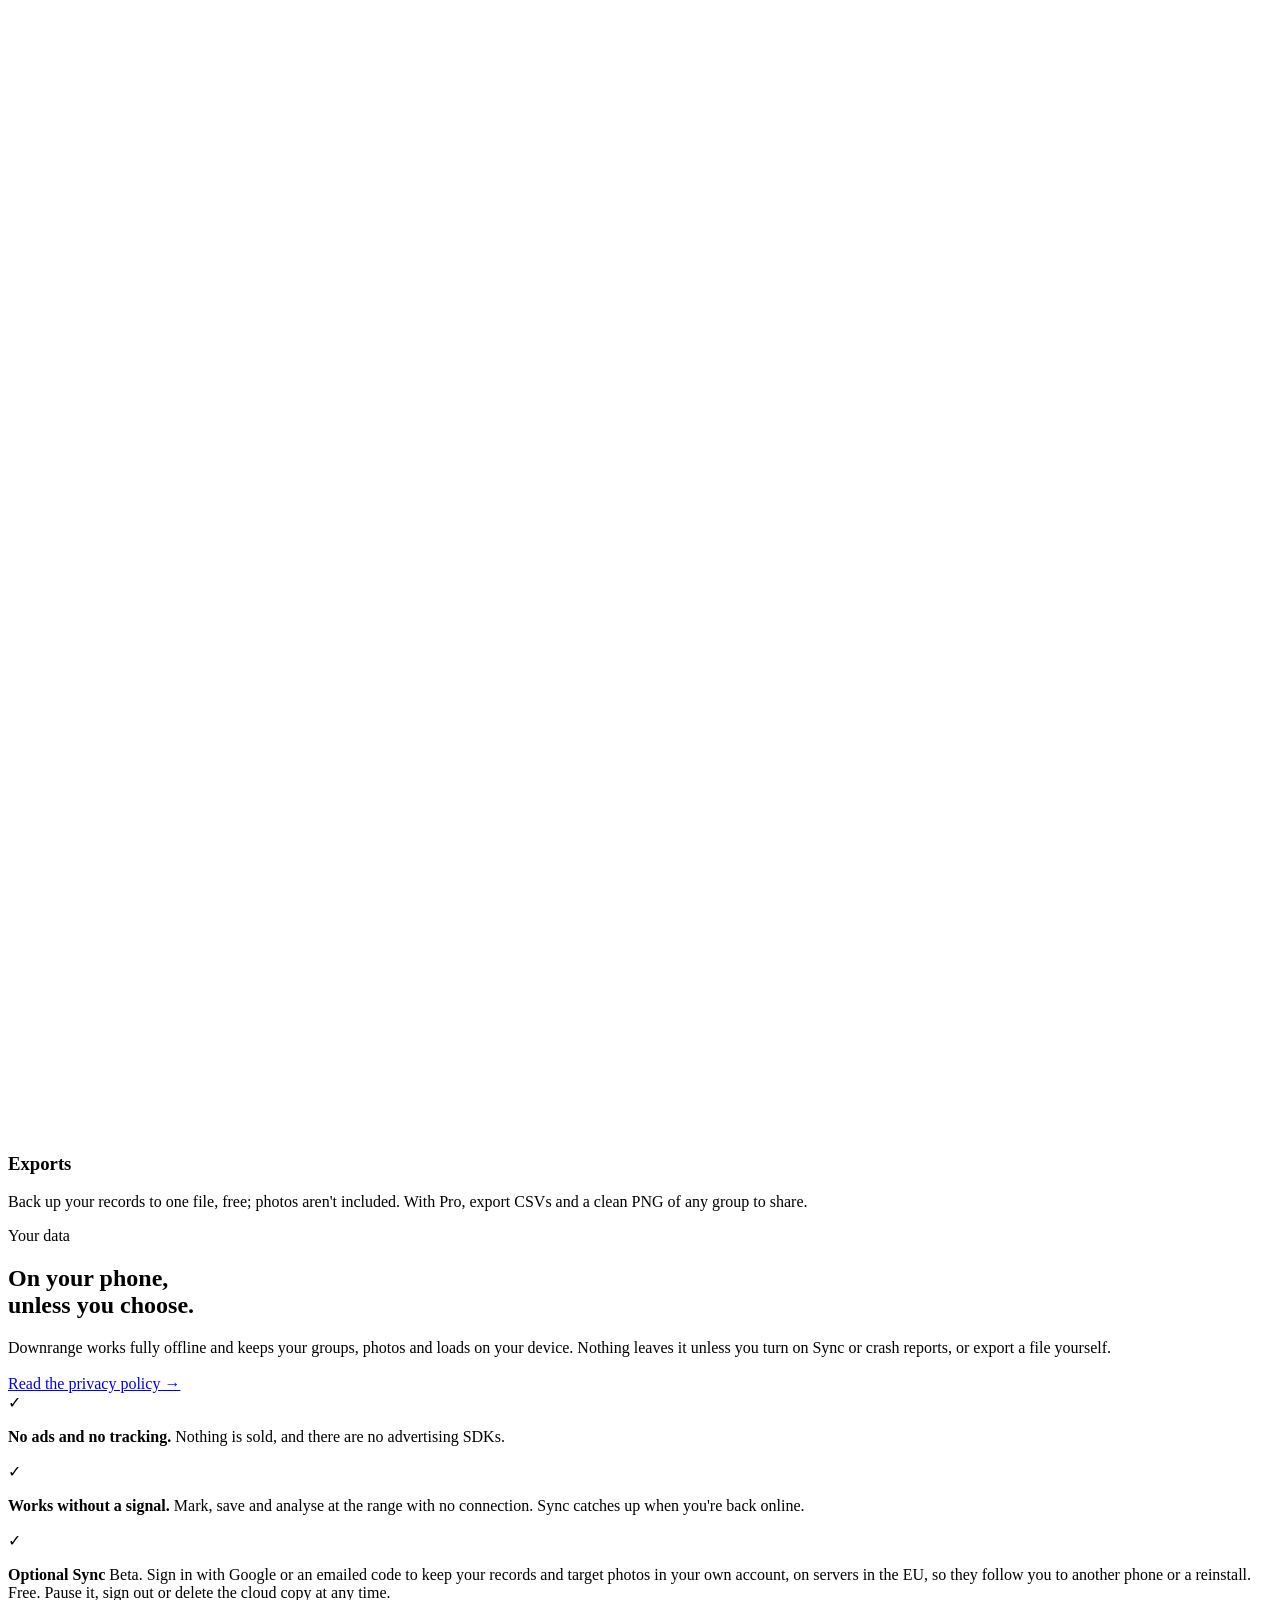
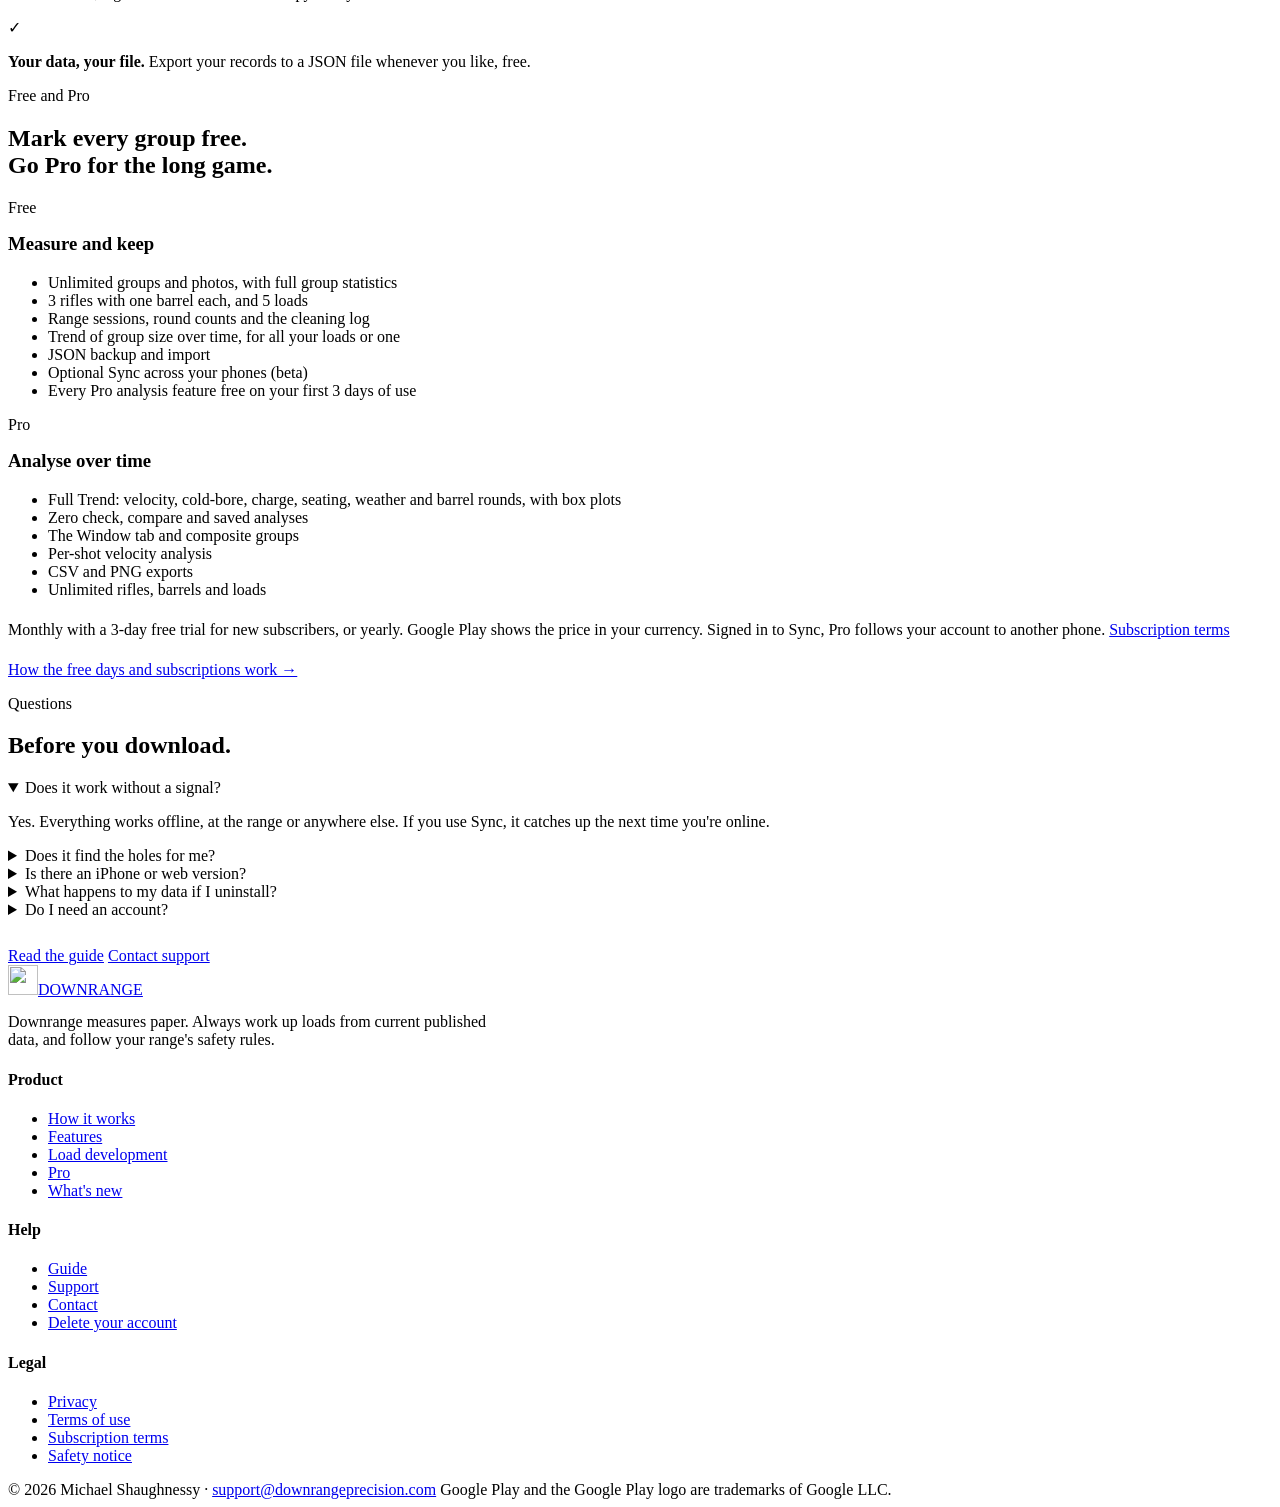
==== commit a3bba7bc: "Deploy 8ba1760" ====
--- a/index.html
+++ b/index.html
@@ -17,8 +17,8 @@
 
 <title>Downrange · Shot group analysis for precision rifle</title>
 <meta name="description" content="Photograph a target, mark the holes, and get real group statistics in MRAD, MOA or mm. Then follow them across loads, barrels and range days. Works offline.">
-  <script type="module" crossorigin src="/downrange-site/assets/site-7RVmaU8L.js"></script>
-  <link rel="stylesheet" crossorigin href="/downrange-site/assets/site-DZgEgzme.css">
+  <script type="module" crossorigin src="/downrange-site/assets/site-CfNHEcA9.js"></script>
+  <link rel="stylesheet" crossorigin href="/downrange-site/assets/site-BVFVxLAX.css">
 </head>
 <body>
 <a class="skip" href="#main">Skip to content</a>
@@ -167,7 +167,7 @@
       <h2>Three steps at the bench.</h2>
       <div class="steps">
         <div class="card step"><div class="step-num">1</div><h3>Photograph</h3><p>Take a photo of the target or pick one you already have. Any target works. No special paper and no printed markers.</p></div>
-        <div class="card step"><div class="step-num">2</div><h3>Scale and mark</h3><p>Tap two points a known distance apart to set the scale. Mark your aim point, then tap each hole. Zoom in to separate touching holes.</p></div>
+        <div class="card step"><div class="step-num">2</div><h3>Scale and mark</h3><p>Tap two points a known distance apart to set the scale. Mark your aim point, then tap each hole, or zoom in on a group and let the app suggest them. You check every one. Zoom in to separate touching holes.</p></div>
         <div class="card step"><div class="step-num">3</div><h3>Read and save</h3><p>The numbers update as you mark. Save the group to a rifle, a load and a range session, and it joins your history.</p></div>
       </div>
     </div>
@@ -320,7 +320,7 @@
       <h2>Before you download.</h2>
       <div class="faq">
         <details open><summary>Does it work without a signal?</summary><p>Yes. Everything works offline, at the range or anywhere else. If you use Sync, it catches up the next time you're online.</p></details>
-        <details><summary>Does it find the holes for me?</summary><p>It can suggest holes, and you confirm each one. On busy or splattered targets, marking by hand is faster and more accurate. Zoom lets you separate holes that touch, which is exactly when a good group is hardest to read.</p></details>
+        <details><summary>Does it find the holes for me?</summary><p>It can suggest them, and you confirm each one. In the Android app, zoom in on one group and tap DETECT SHOTS AUTOMATICALLY: a model that runs on your phone, with no connection, rings the holes it finds in the area on screen, and you keep or drop each ring before anything is added. It can miss holes and mistake marks for holes. On busy or splattered targets, marking by hand is faster and more accurate. Zoom lets you separate holes that touch, which is exactly when a good group is hardest to read.</p></details>
         <details><summary>Is there an iPhone or web version?</summary><p>Not yet. Downrange is on Android today. An iPhone version and a web version are both being considered.</p></details>
         <details><summary>What happens to my data if I uninstall?</summary><p>With Sync on, your records and photos stay in your account: sign in again after reinstalling and they come back. Without Sync, they are deleted with the app, so export a session file in Settings first. It keeps your records, not your photos.</p></details>
         <details><summary>Do I need an account?</summary><p>No. Everything works without one. You only sign in, with Google or just your email, if you turn on Sync.</p></details>
